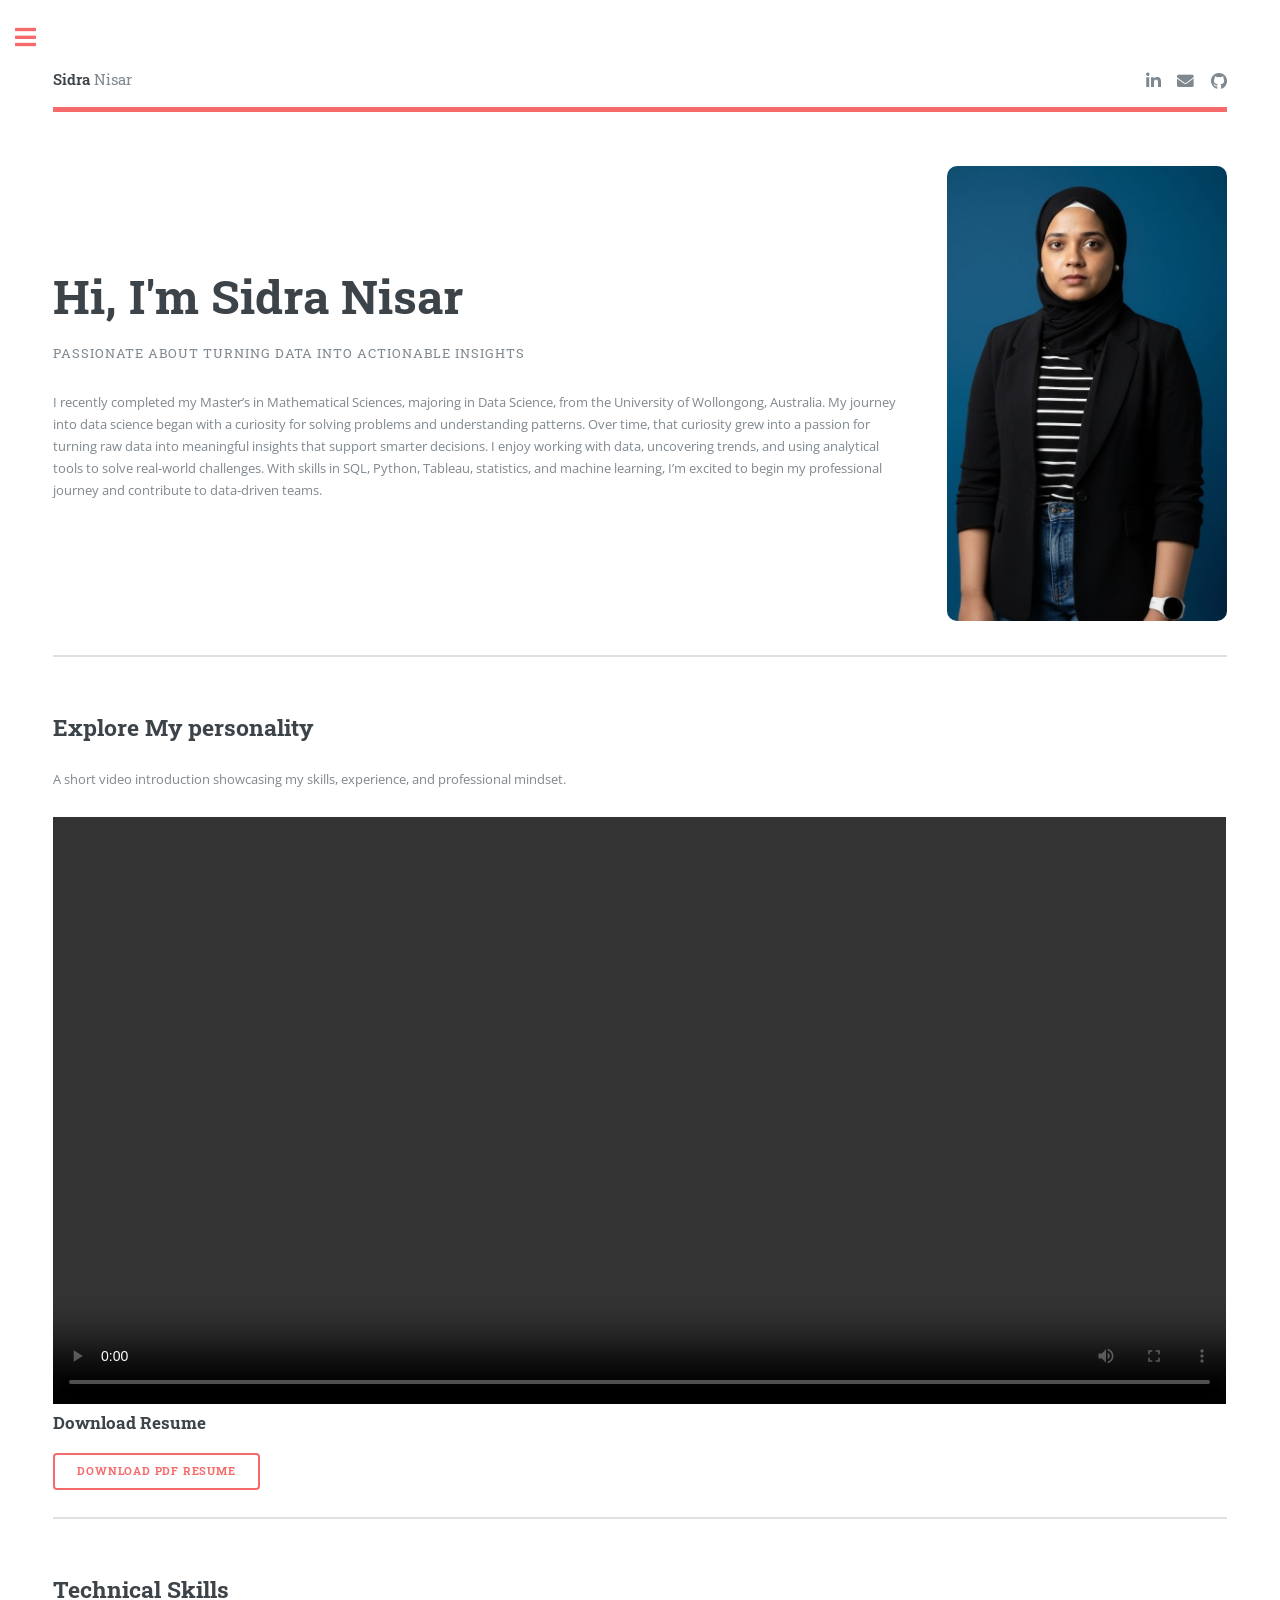
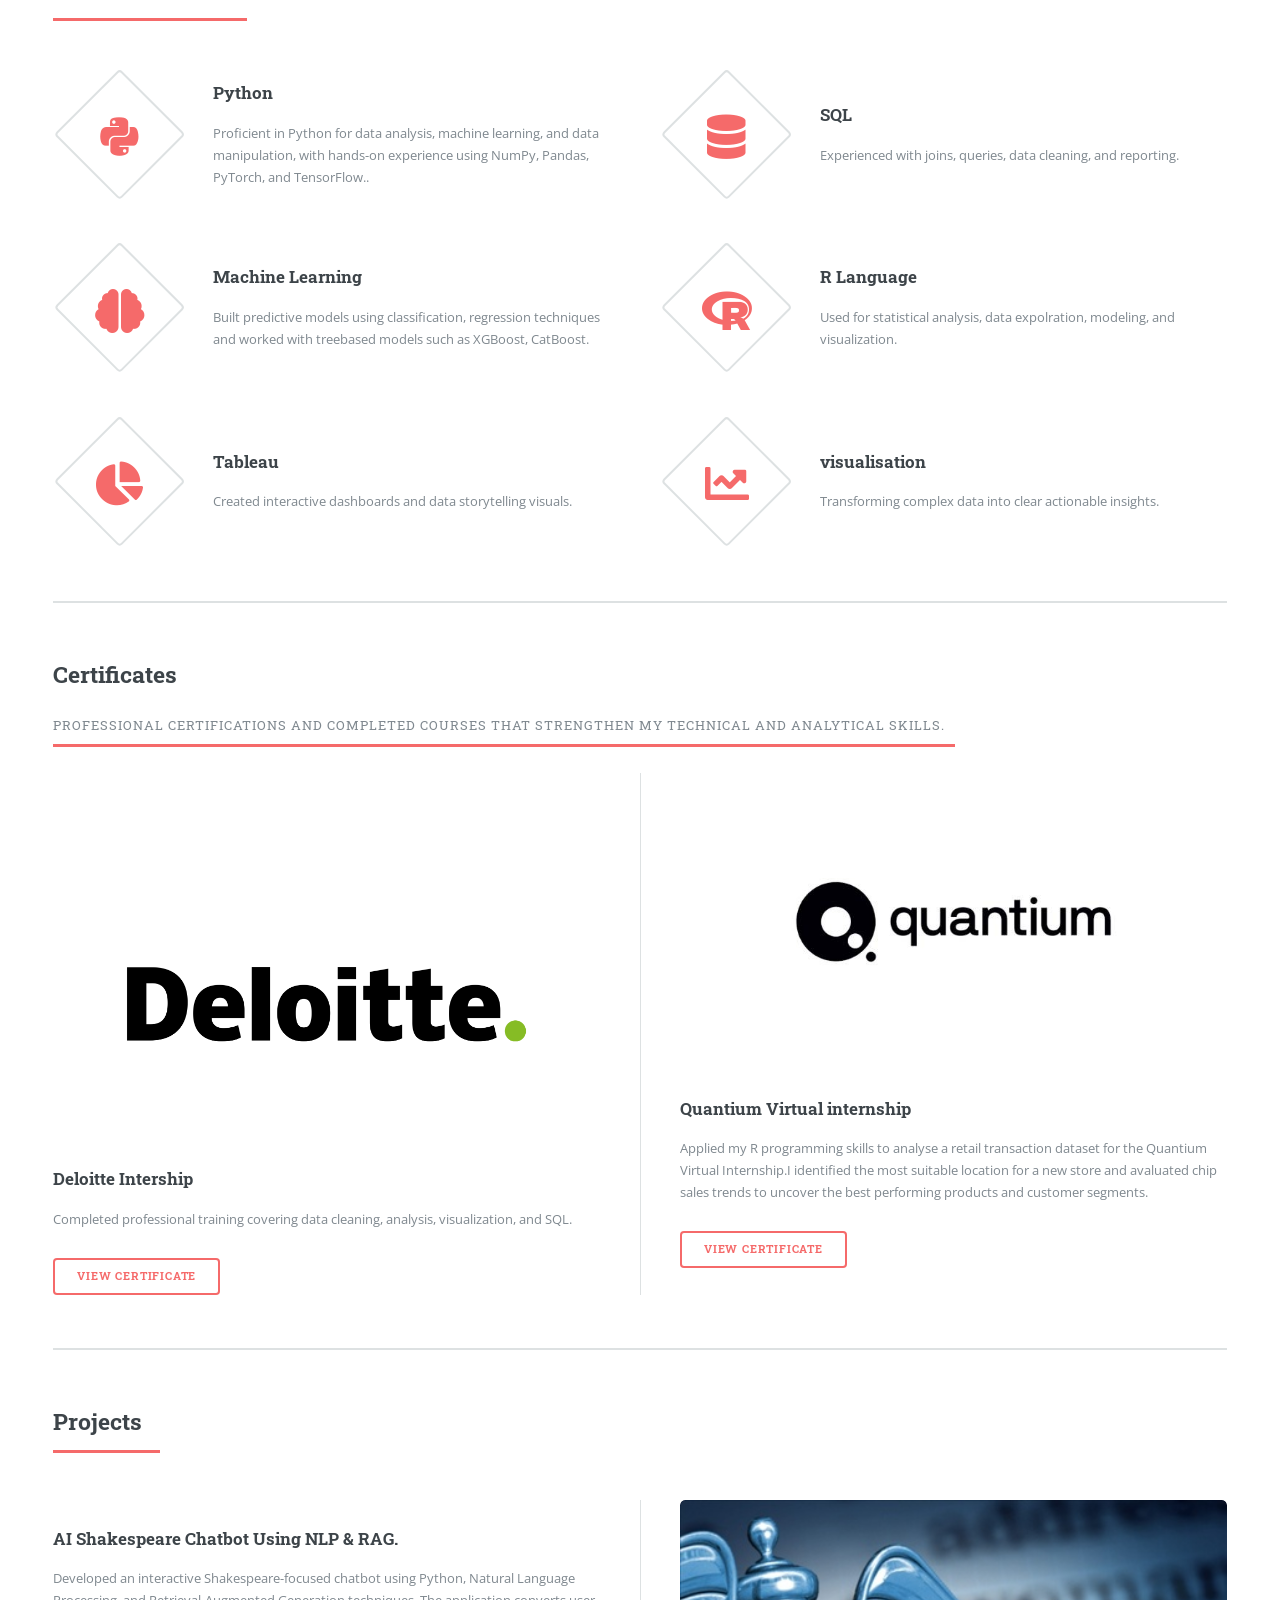
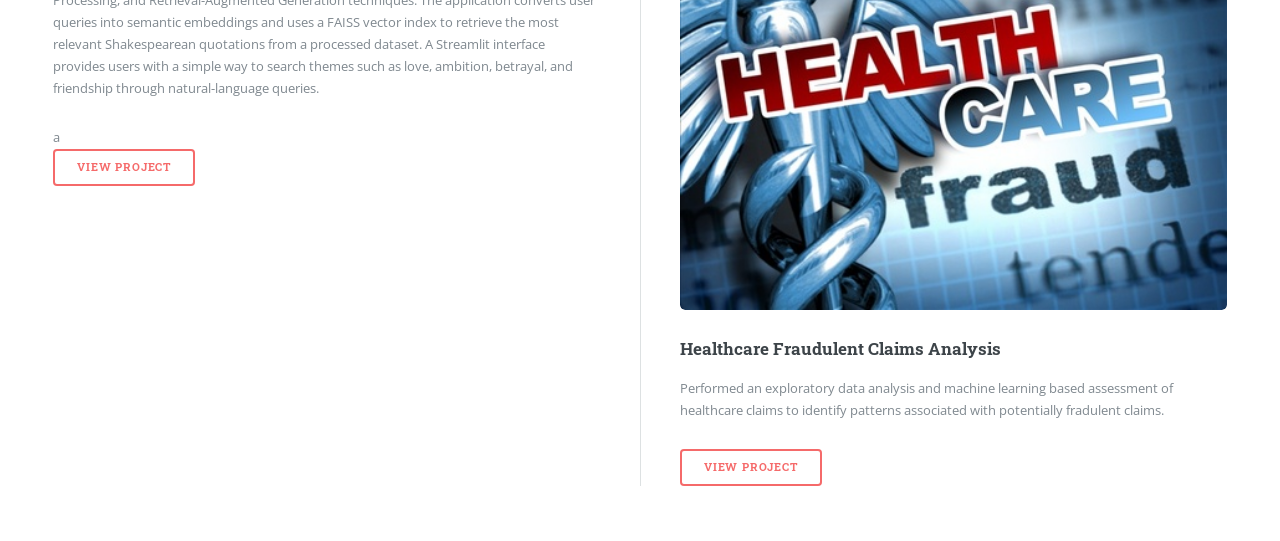
==== index.html @ 0cd8d34a "Fix HTML formatting and update contact links" ====
<!DOCTYPE HTML>
<!--
	Editorial by HTML5 UP
	html5up.net | @ajlkn
	Free for personal and commercial use under the CCA 3.0 license (html5up.net/license)
-->
<html>
	<head>
		<title>Sidra Nisar Portfolio</title>
		<meta charset="utf-8" />
		<meta name="viewport" content="width=device-width, initial-scale=1, user-scalable=no" />
		<link rel="stylesheet" href="assets/css/main.css" />
	</head>
	<body class="is-preload">

		<!-- Wrapper -->
			<div id="wrapper">

				<!-- Main -->
					<div id="main">
						<div class="inner">

							<!-- Header -->
								<header id="header">
									<a href="index.html" class="logo"><strong>Sidra</strong> Nisar</a>
									<ul class="icons">
										
								        <li><a href="https://www.linkedin.com/in/sidranisarfarrukh07" class="icon brands fa-linkedin-in"><span class="label">LinkedIn</span></a></li>
										<li><a href="mailto:sidranisar1993@gmail.com" class="icon solid fa-envelope"><span class="label">Email</span></a></li>
										<li><a href="https://github.com/Sidra-Nisar" class="icon brands fa-github"><span class="label">Github</span></a></li>
										
									</ul>
								</header>

							<!-- Banner -->
								<section id="home">
    <div style="display:flex; align-items:center; gap:40px;">

        <div class="content">
            <header>
                <h1>Hi, I'm Sidra Nisar</h1>
                <p>Passionate about turning data into actionable insights</p>
            </header>

            <p>
                I recently completed my Master’s in Mathematical Sciences, majoring in Data Science, from the University of Wollongong, Australia. My journey into data science began with a curiosity for solving problems and understanding patterns. Over time, that curiosity grew into a passion for turning raw data into meaningful insights that support smarter decisions. I enjoy working with data, uncovering trends, and using analytical tools to solve real-world challenges. With skills in SQL, Python, Tableau, statistics, and machine learning, I’m excited to begin my professional journey and contribute to data-driven teams.
            </p>
        </div>

        <div>
            <img src="images/pic10.jpeg"
                 alt="Sidra Nisar"
                 style="width:280px; border-radius:10px;">
        </div>

    </div>
</section>
								<section id="About">
									<div class="content">
										<header>
											<h2>Explore My personality</h2>
										</header>
										<p>A short video introduction showcasing my skills, experience, and professional mindset.
                                        </p>
									</div>
									<span class="video-wrapper">
										<video width="100%" controls>
                                        <source src="videos/resume.mp4" type="video/mp4">
                                         Your browser does not support video tag.
                                        </video>
									</span>
									 <h3>Download Resume</h3>
                                     <a href="files/sidra Nisar Resume 2026.pdf" download class="button">
                                      Download PDF Resume
                                     </a>
								</section>

							<!-- Section -->
								<section id= "Skills">
									<header class="major">
										<h2>Technical Skills</h2>
									</header>
									<div class="features">
										<article>
											<span class="icon brands fa-python"></span>
											<div class="content">
												<h3>Python</h3>
												<p>Proficient in Python for data analysis, machine learning, and data manipulation, with hands-on experience using NumPy, Pandas, PyTorch, and TensorFlow..</p>
											</div>
										</article>
										<article>
											<span class="icon solid fa-database"></span>
											<div class="content">
												<h3>SQL</h3>
												<p>Experienced with joins, queries, data cleaning, and reporting.</p>
											</div>
										</article>
										<article>
											<span class="icon solid fa-brain"></span>
											<div class="content">
												<h3>Machine Learning</h3>
												<p>Built predictive models using classification, regression techniques and worked with treebased models such as XGBoost, CatBoost.</p>
											</div>
										</article>
										<article>
											<span class="icon brands fa-r-project"></span>
											<div class="content">
												<h3>R Language</h3>
												<p>Used for statistical analysis, data expolration, modeling, and visualization.</p>
											</div>
										</article>
										<article>
											<span class="icon solid fa-chart-pie"></span>
											<div class="content">
												<h3>Tableau</h3>
												<p>Created interactive dashboards and data storytelling visuals.</p>
											</div>
										</article>
										<article>
											<span class="icon solid fa-chart-line"></span>
											<div class="content">
												<h3>visualisation</h3>
												<p>Transforming complex data into clear actionable insights.</p>
											</div>
										</article>
									</div>
								</section>
								<!-- Certificates Section -->
                                   <section id="Certificate">
                                     <header class="major">
                                      <h2>Certificates</h2>
                                     <p>Professional certifications and completed courses that strengthen my technical and analytical skills.</p>
                                    </header>

                                 <div class="posts">

        <!-- Certificate 1 -->
        <article>
            <a href="Files/Deloitte Certificate.pdf" target="_blank" class="image">
                <img src="images/Deloitte.png" alt="Deloitte Virtual internship Certificate" />
            </a>
            <h3>Deloitte Intership</h3>
            <p>Completed professional training covering data cleaning, analysis, visualization, and SQL.</p>
            <ul class="actions">
                <li><a href="Files/Deloitte Certificate.pdf" target="_blank" class="button">View Certificate</a></li>
            </ul>
        </article>

        <!-- Certificate 2 -->
        <article>
            <a href="Files/Quantium Certificate.pdf" target="_blank" class="image">
                <img src="images/Quantium.jpg" alt="Quantium Virtual Intership" />
            </a>
            <h3>Quantium Virtual internship</h3>
            <p>Applied my R programming skills to analyse a retail transaction dataset for the Quantium Virtual Internship.I identified the most suitable location for a new store and avaluated chip sales trends to uncover the best performing products and customer segments.</p>
            <ul class="actions">
                <li><a href="Files/Quantium Certificate.pdf" target="_blank" class="button">View Certificate</a></li>
            </ul>
        </article>

    </div>
</section>
								


							<!-- Section -->
								<section id= "Projects">
									<header class="major">
										<h2>Projects</h2>
									</header>
									<div class="posts">
										<article>
											<a href="https://github.com/Sidra-Nisar/shakespeare-chatbot" class="image"><img src="images/pic01.png" alt="" /></a>
											<h3>AI Shakespeare Chatbot Using NLP & RAG.</h3>
											<p> Developed an interactive Shakespeare-focused chatbot using Python, Natural Language Processing, and Retrieval-Augmented Generation techniques. The application converts user queries into semantic embeddings and uses a FAISS vector index to retrieve the most relevant Shakespearean quotations from a processed dataset. A Streamlit interface provides users with a simple way to search themes such as love, ambition, betrayal, and friendship through natural-language queries. </p>a
											<ul class="actions">
												<li><a href="https://github.com/Sidra-Nisar/shakespeare-chatbot" class="button">View Project</a></li>
											</ul>
										</article>
										<article>
											<a href="https://github.com/Sidra-Nisar/Healthcare-Fraudulent-claims--Analysis" class="image"><img src="images/Health-Care-Fraud.jpg" alt="" /></a>
											<h3>Healthcare Fraudulent Claims Analysis</h3>
											<p>Performed an exploratory data analysis and machine learning based assessment of healthcare claims to identify patterns associated with potentially fradulent claims.</p>
											<ul class="actions">
												<li><a href="https://github.com/Sidra-Nisar/Healthcare-Fraudulent-claims--Analysis" class="button">View Project</a></li>
											</ul>
										</article>
										
								</section>

						</div>
					</div>

				<!-- Sidebar -->
					<div id="sidebar">
						<div class="inner">

							

							<!-- Menu -->
								<nav id="menu">
									<header class="major">
										<h2>Menu</h2>
									</header>
									<ul>
										<li><a href="#home">Homepage</a></li>
										<li><a href="#About">About</a></li>
										<li><a href="#Skills">Skills</a></li>
										<li><a href="#Certification">Certification</a></li>
										<li>
											<span class="opener">Projects</span>
											<ul>
												<li><a href="#Project1">AI Shakespeare Chatbot Using NLP & RAG.</a></li>
												<li><a href="#Project2">Healthcare Fraudulent Claims Analysis</a></li>
											
											</ul>
										</li>
										<li><a href="#contact">Contact</a></li>
										
											
								</nav>

							

							<!-- Section -->
								<section id="contact">
									<header class="major">
										<h2>Get in touch</h2>
									</header>
									<p>Thank you for visiting my portfolio. I’d love to discuss how I can support your team.</p>
									<ul class="contact">
										<li class="icon solid fa-envelope"><a href="#">sidranisar1993@gmail.com</a></li>
										<li class="icon solid fa-phone">(+61) 401-535422</li>
										<li class="icon solid fa-home">Sydney<br />
										NSW, 2148</li>
									</ul>
								</section>

							

						</div>
					</div>

			</div>

		<!-- Scripts -->
			<script src="assets/js/jquery.min.js"></script>
			<script src="assets/js/browser.min.js"></script>
			<script src="assets/js/breakpoints.min.js"></script>
			<script src="assets/js/util.js"></script>
			<script src="assets/js/main.js"></script>

	</body>
</html>
---- assets/css/main.css ----
@import url(fontawesome-all.min.css);
@import url("https://fonts.googleapis.com/css?family=Open+Sans:400,600,400italic,600italic|Roboto+Slab:400,700");
/*
	Editorial by HTML5 UP
	html5up.net | @ajlkn
	Free for personal and commercial use under the CCA 3.0 license (html5up.net/license)
*/
html, body, div, span, applet, object,
iframe, h1, h2, h3, h4, h5, h6, p, blockquote,
pre, a, abbr, acronym, address, big, cite,
code, del, dfn, em, img, ins, kbd, q, s, samp,
small, strike, strong, sub, sup, tt, var, b,
u, i, center, dl, dt, dd, ol, ul, li, fieldset,
form, label, legend, table, caption, tbody,
tfoot, thead, tr, th, td, article, aside,
canvas, details, embed, figure, figcaption,
footer, header, hgroup, menu, nav, output, ruby,
section, summary, time, mark, audio, video {
  margin: 0;
  padding: 0;
  border: 0;
  font-size: 100%;
  font: inherit;
  vertical-align: baseline; }

article, aside, details, figcaption, figure,
footer, header, hgroup, menu, nav, section {
  display: block; }

body {
  line-height: 1; }

ol, ul {
  list-style: none; }

blockquote, q {
  quotes: none; }
  blockquote:before, blockquote:after, q:before, q:after {
    content: '';
    content: none; }

table {
  border-collapse: collapse;
  border-spacing: 0; }

body {
  -webkit-text-size-adjust: none; }

mark {
  background-color: transparent;
  color: inherit; }

input::-moz-focus-inner {
  border: 0;
  padding: 0; }

input, select, textarea {
  -moz-appearance: none;
  -webkit-appearance: none;
  -ms-appearance: none;
  appearance: none; }

/* Basic */
@-ms-viewport {
  width: device-width; }

body {
  -ms-overflow-style: scrollbar; }

@media screen and (max-width: 480px) {
  html, body {
    min-width: 320px; } }

html {
  box-sizing: border-box; }

*, *:before, *:after {
  box-sizing: inherit; }

body {
  background: #ffffff; }
  body.is-preload *, body.is-preload *:before, body.is-preload *:after, body.is-resizing *, body.is-resizing *:before, body.is-resizing *:after {
    -moz-animation: none !important;
    -webkit-animation: none !important;
    -ms-animation: none !important;
    animation: none !important;
    -moz-transition: none !important;
    -webkit-transition: none !important;
    -ms-transition: none !important;
    transition: none !important; }

/* Type */
body, input, select, textarea {
  color: #7f888f;
  font-family: "Open Sans", sans-serif;
  font-size: 13pt;
  font-weight: 400;
  line-height: 1.65; }
  @media screen and (max-width: 1680px) {
    body, input, select, textarea {
      font-size: 11pt; } }
  @media screen and (max-width: 1280px) {
    body, input, select, textarea {
      font-size: 10pt; } }
  @media screen and (max-width: 360px) {
    body, input, select, textarea {
      font-size: 9pt; } }

a {
  -moz-transition: color 0.2s ease-in-out, border-bottom-color 0.2s ease-in-out;
  -webkit-transition: color 0.2s ease-in-out, border-bottom-color 0.2s ease-in-out;
  -ms-transition: color 0.2s ease-in-out, border-bottom-color 0.2s ease-in-out;
  transition: color 0.2s ease-in-out, border-bottom-color 0.2s ease-in-out;
  border-bottom: dotted 1px;
  color: #f56a6a;
  text-decoration: none; }
  a:hover {
    border-bottom-color: #f56a6a;
    color: #f56a6a !important; }
    a:hover strong {
      color: inherit; }

strong, b {
  color: #3d4449;
  font-weight: 600; }

em, i {
  font-style: italic; }

p {
  margin: 0 0 2em 0; }

h1, h2, h3, h4, h5, h6 {
  color: #3d4449;
  font-family: "Roboto Slab", serif;
  font-weight: 700;
  line-height: 1.5;
  margin: 0 0 1em 0; }
  h1 a, h2 a, h3 a, h4 a, h5 a, h6 a {
    color: inherit;
    text-decoration: none;
    border-bottom: 0; }

h1 {
  font-size: 4em;
  margin: 0 0 0.5em 0;
  line-height: 1.3; }

h2 {
  font-size: 1.75em; }

h3 {
  font-size: 1.25em; }

h4 {
  font-size: 1.1em; }

h5 {
  font-size: 0.9em; }

h6 {
  font-size: 0.7em; }

@media screen and (max-width: 1680px) {
  h1 {
    font-size: 3.5em; } }

@media screen and (max-width: 980px) {
  h1 {
    font-size: 3.25em; } }

@media screen and (max-width: 736px) {
  h1 {
    font-size: 2em;
    line-height: 1.4; }
  h2 {
    font-size: 1.5em; } }

sub {
  font-size: 0.8em;
  position: relative;
  top: 0.5em; }

sup {
  font-size: 0.8em;
  position: relative;
  top: -0.5em; }

blockquote {
  border-left: solid 3px rgba(210, 215, 217, 0.75);
  font-style: italic;
  margin: 0 0 2em 0;
  padding: 0.5em 0 0.5em 2em; }

code {
  background: rgba(230, 235, 237, 0.25);
  border-radius: 0.375em;
  border: solid 1px rgba(210, 215, 217, 0.75);
  font-family: "Courier New", monospace;
  font-size: 0.9em;
  margin: 0 0.25em;
  padding: 0.25em 0.65em; }

pre {
  -webkit-overflow-scrolling: touch;
  font-family: "Courier New", monospace;
  font-size: 0.9em;
  margin: 0 0 2em 0; }
  pre code {
    display: block;
    line-height: 1.75;
    padding: 1em 1.5em;
    overflow-x: auto; }

hr {
  border: 0;
  border-bottom: solid 1px rgba(210, 215, 217, 0.75);
  margin: 2em 0; }
  hr.major {
    margin: 3em 0; }

.align-left {
  text-align: left; }

.align-center {
  text-align: center; }

.align-right {
  text-align: right; }

/* Row */
.row {
  display: flex;
  flex-wrap: wrap;
  box-sizing: border-box;
  align-items: stretch; }
  .row > * {
    box-sizing: border-box; }
  .row.gtr-uniform > * > :last-child {
    margin-bottom: 0; }
  .row.aln-left {
    justify-content: flex-start; }
  .row.aln-center {
    justify-content: center; }
  .row.aln-right {
    justify-content: flex-end; }
  .row.aln-top {
    align-items: flex-start; }
  .row.aln-middle {
    align-items: center; }
  .row.aln-bottom {
    align-items: flex-end; }
  .row > .imp {
    order: -1; }
  .row > .col-1 {
    width: 8.33333%; }
  .row > .off-1 {
    margin-left: 8.33333%; }
  .row > .col-2 {
    width: 16.66667%; }
  .row > .off-2 {
    margin-left: 16.66667%; }
  .row > .col-3 {
    width: 25%; }
  .row > .off-3 {
    margin-left: 25%; }
  .row > .col-4 {
    width: 33.33333%; }
  .row > .off-4 {
    margin-left: 33.33333%; }
  .row > .col-5 {
    width: 41.66667%; }
  .row > .off-5 {
    margin-left: 41.66667%; }
  .row > .col-6 {
    width: 50%; }
  .row > .off-6 {
    margin-left: 50%; }
  .row > .col-7 {
    width: 58.33333%; }
  .row > .off-7 {
    margin-left: 58.33333%; }
  .row > .col-8 {
    width: 66.66667%; }
  .row > .off-8 {
    margin-left: 66.66667%; }
  .row > .col-9 {
    width: 75%; }
  .row > .off-9 {
    margin-left: 75%; }
  .row > .col-10 {
    width: 83.33333%; }
  .row > .off-10 {
    margin-left: 83.33333%; }
  .row > .col-11 {
    width: 91.66667%; }
  .row > .off-11 {
    margin-left: 91.66667%; }
  .row > .col-12 {
    width: 100%; }
  .row > .off-12 {
    margin-left: 100%; }
  .row.gtr-0 {
    margin-top: 0;
    margin-left: 0em; }
    .row.gtr-0 > * {
      padding: 0 0 0 0em; }
    .row.gtr-0.gtr-uniform {
      margin-top: 0em; }
      .row.gtr-0.gtr-uniform > * {
        padding-top: 0em; }
  .row.gtr-25 {
    margin-top: 0;
    margin-left: -0.375em; }
    .row.gtr-25 > * {
      padding: 0 0 0 0.375em; }
    .row.gtr-25.gtr-uniform {
      margin-top: -0.375em; }
      .row.gtr-25.gtr-uniform > * {
        padding-top: 0.375em; }
  .row.gtr-50 {
    margin-top: 0;
    margin-left: -0.75em; }
    .row.gtr-50 > * {
      padding: 0 0 0 0.75em; }
    .row.gtr-50.gtr-uniform {
      margin-top: -0.75em; }
      .row.gtr-50.gtr-uniform > * {
        padding-top: 0.75em; }
  .row {
    margin-top: 0;
    margin-left: -1.5em; }
    .row > * {
      padding: 0 0 0 1.5em; }
    .row.gtr-uniform {
      margin-top: -1.5em; }
      .row.gtr-uniform > * {
        padding-top: 1.5em; }
  .row.gtr-150 {
    margin-top: 0;
    margin-left: -2.25em; }
    .row.gtr-150 > * {
      padding: 0 0 0 2.25em; }
    .row.gtr-150.gtr-uniform {
      margin-top: -2.25em; }
      .row.gtr-150.gtr-uniform > * {
        padding-top: 2.25em; }
  .row.gtr-200 {
    margin-top: 0;
    margin-left: -3em; }
    .row.gtr-200 > * {
      padding: 0 0 0 3em; }
    .row.gtr-200.gtr-uniform {
      margin-top: -3em; }
      .row.gtr-200.gtr-uniform > * {
        padding-top: 3em; }
  @media screen and (max-width: 1680px) {
    .row {
      display: flex;
      flex-wrap: wrap;
      box-sizing: border-box;
      align-items: stretch; }
      .row > * {
        box-sizing: border-box; }
      .row.gtr-uniform > * > :last-child {
        margin-bottom: 0; }
      .row.aln-left {
        justify-content: flex-start; }
      .row.aln-center {
        justify-content: center; }
      .row.aln-right {
        justify-content: flex-end; }
      .row.aln-top {
        align-items: flex-start; }
      .row.aln-middle {
        align-items: center; }
      .row.aln-bottom {
        align-items: flex-end; }
      .row > .imp-xlarge {
        order: -1; }
      .row > .col-1-xlarge {
        width: 8.33333%; }
      .row > .off-1-xlarge {
        margin-left: 8.33333%; }
      .row > .col-2-xlarge {
        width: 16.66667%; }
      .row > .off-2-xlarge {
        margin-left: 16.66667%; }
      .row > .col-3-xlarge {
        width: 25%; }
      .row > .off-3-xlarge {
        margin-left: 25%; }
      .row > .col-4-xlarge {
        width: 33.33333%; }
      .row > .off-4-xlarge {
        margin-left: 33.33333%; }
      .row > .col-5-xlarge {
        width: 41.66667%; }
      .row > .off-5-xlarge {
        margin-left: 41.66667%; }
      .row > .col-6-xlarge {
        width: 50%; }
      .row > .off-6-xlarge {
        margin-left: 50%; }
      .row > .col-7-xlarge {
        width: 58.33333%; }
      .row > .off-7-xlarge {
        margin-left: 58.33333%; }
      .row > .col-8-xlarge {
        width: 66.66667%; }
      .row > .off-8-xlarge {
        margin-left: 66.66667%; }
      .row > .col-9-xlarge {
        width: 75%; }
      .row > .off-9-xlarge {
        margin-left: 75%; }
      .row > .col-10-xlarge {
        width: 83.33333%; }
      .row > .off-10-xlarge {
        margin-left: 83.33333%; }
      .row > .col-11-xlarge {
        width: 91.66667%; }
      .row > .off-11-xlarge {
        margin-left: 91.66667%; }
      .row > .col-12-xlarge {
        width: 100%; }
      .row > .off-12-xlarge {
        margin-left: 100%; }
      .row.gtr-0 {
        margin-top: 0;
        margin-left: 0em; }
        .row.gtr-0 > * {
          padding: 0 0 0 0em; }
        .row.gtr-0.gtr-uniform {
          margin-top: 0em; }
          .row.gtr-0.gtr-uniform > * {
            padding-top: 0em; }
      .row.gtr-25 {
        margin-top: 0;
        margin-left: -0.375em; }
        .row.gtr-25 > * {
          padding: 0 0 0 0.375em; }
        .row.gtr-25.gtr-uniform {
          margin-top: -0.375em; }
          .row.gtr-25.gtr-uniform > * {
            padding-top: 0.375em; }
      .row.gtr-50 {
        margin-top: 0;
        margin-left: -0.75em; }
        .row.gtr-50 > * {
          padding: 0 0 0 0.75em; }
        .row.gtr-50.gtr-uniform {
          margin-top: -0.75em; }
          .row.gtr-50.gtr-uniform > * {
            padding-top: 0.75em; }
      .row {
        margin-top: 0;
        margin-left: -1.5em; }
        .row > * {
          padding: 0 0 0 1.5em; }
        .row.gtr-uniform {
          margin-top: -1.5em; }
          .row.gtr-uniform > * {
            padding-top: 1.5em; }
      .row.gtr-150 {
        margin-top: 0;
        margin-left: -2.25em; }
        .row.gtr-150 > * {
          padding: 0 0 0 2.25em; }
        .row.gtr-150.gtr-uniform {
          margin-top: -2.25em; }
          .row.gtr-150.gtr-uniform > * {
            padding-top: 2.25em; }
      .row.gtr-200 {
        margin-top: 0;
        margin-left: -3em; }
        .row.gtr-200 > * {
          padding: 0 0 0 3em; }
        .row.gtr-200.gtr-uniform {
          margin-top: -3em; }
          .row.gtr-200.gtr-uniform > * {
            padding-top: 3em; } }
  @media screen and (max-width: 1280px) {
    .row {
      display: flex;
      flex-wrap: wrap;
      box-sizing: border-box;
      align-items: stretch; }
      .row > * {
        box-sizing: border-box; }
      .row.gtr-uniform > * > :last-child {
        margin-bottom: 0; }
      .row.aln-left {
        justify-content: flex-start; }
      .row.aln-center {
        justify-content: center; }
      .row.aln-right {
        justify-content: flex-end; }
      .row.aln-top {
        align-items: flex-start; }
      .row.aln-middle {
        align-items: center; }
      .row.aln-bottom {
        align-items: flex-end; }
      .row > .imp-large {
        order: -1; }
      .row > .col-1-large {
        width: 8.33333%; }
      .row > .off-1-large {
        margin-left: 8.33333%; }
      .row > .col-2-large {
        width: 16.66667%; }
      .row > .off-2-large {
        margin-left: 16.66667%; }
      .row > .col-3-large {
        width: 25%; }
      .row > .off-3-large {
        margin-left: 25%; }
      .row > .col-4-large {
        width: 33.33333%; }
      .row > .off-4-large {
        margin-left: 33.33333%; }
      .row > .col-5-large {
        width: 41.66667%; }
      .row > .off-5-large {
        margin-left: 41.66667%; }
      .row > .col-6-large {
        width: 50%; }
      .row > .off-6-large {
        margin-left: 50%; }
      .row > .col-7-large {
        width: 58.33333%; }
      .row > .off-7-large {
        margin-left: 58.33333%; }
      .row > .col-8-large {
        width: 66.66667%; }
      .row > .off-8-large {
        margin-left: 66.66667%; }
      .row > .col-9-large {
        width: 75%; }
      .row > .off-9-large {
        margin-left: 75%; }
      .row > .col-10-large {
        width: 83.33333%; }
      .row > .off-10-large {
        margin-left: 83.33333%; }
      .row > .col-11-large {
        width: 91.66667%; }
      .row > .off-11-large {
        margin-left: 91.66667%; }
      .row > .col-12-large {
        width: 100%; }
      .row > .off-12-large {
        margin-left: 100%; }
      .row.gtr-0 {
        margin-top: 0;
        margin-left: 0em; }
        .row.gtr-0 > * {
          padding: 0 0 0 0em; }
        .row.gtr-0.gtr-uniform {
          margin-top: 0em; }
          .row.gtr-0.gtr-uniform > * {
            padding-top: 0em; }
      .row.gtr-25 {
        margin-top: 0;
        margin-left: -0.375em; }
        .row.gtr-25 > * {
          padding: 0 0 0 0.375em; }
        .row.gtr-25.gtr-uniform {
          margin-top: -0.375em; }
          .row.gtr-25.gtr-uniform > * {
            padding-top: 0.375em; }
      .row.gtr-50 {
        margin-top: 0;
        margin-left: -0.75em; }
        .row.gtr-50 > * {
          padding: 0 0 0 0.75em; }
        .row.gtr-50.gtr-uniform {
          margin-top: -0.75em; }
          .row.gtr-50.gtr-uniform > * {
            padding-top: 0.75em; }
      .row {
        margin-top: 0;
        margin-left: -1.5em; }
        .row > * {
          padding: 0 0 0 1.5em; }
        .row.gtr-uniform {
          margin-top: -1.5em; }
          .row.gtr-uniform > * {
            padding-top: 1.5em; }
      .row.gtr-150 {
        margin-top: 0;
        margin-left: -2.25em; }
        .row.gtr-150 > * {
          padding: 0 0 0 2.25em; }
        .row.gtr-150.gtr-uniform {
          margin-top: -2.25em; }
          .row.gtr-150.gtr-uniform > * {
            padding-top: 2.25em; }
      .row.gtr-200 {
        margin-top: 0;
        margin-left: -3em; }
        .row.gtr-200 > * {
          padding: 0 0 0 3em; }
        .row.gtr-200.gtr-uniform {
          margin-top: -3em; }
          .row.gtr-200.gtr-uniform > * {
            padding-top: 3em; } }
  @media screen and (max-width: 980px) {
    .row {
      display: flex;
      flex-wrap: wrap;
      box-sizing: border-box;
      align-items: stretch; }
      .row > * {
        box-sizing: border-box; }
      .row.gtr-uniform > * > :last-child {
        margin-bottom: 0; }
      .row.aln-left {
        justify-content: flex-start; }
      .row.aln-center {
        justify-content: center; }
      .row.aln-right {
        justify-content: flex-end; }
      .row.aln-top {
        align-items: flex-start; }
      .row.aln-middle {
        align-items: center; }
      .row.aln-bottom {
        align-items: flex-end; }
      .row > .imp-medium {
        order: -1; }
      .row > .col-1-medium {
        width: 8.33333%; }
      .row > .off-1-medium {
        margin-left: 8.33333%; }
      .row > .col-2-medium {
        width: 16.66667%; }
      .row > .off-2-medium {
        margin-left: 16.66667%; }
      .row > .col-3-medium {
        width: 25%; }
      .row > .off-3-medium {
        margin-left: 25%; }
      .row > .col-4-medium {
        width: 33.33333%; }
      .row > .off-4-medium {
        margin-left: 33.33333%; }
      .row > .col-5-medium {
        width: 41.66667%; }
      .row > .off-5-medium {
        margin-left: 41.66667%; }
      .row > .col-6-medium {
        width: 50%; }
      .row > .off-6-medium {
        margin-left: 50%; }
      .row > .col-7-medium {
        width: 58.33333%; }
      .row > .off-7-medium {
        margin-left: 58.33333%; }
      .row > .col-8-medium {
        width: 66.66667%; }
      .row > .off-8-medium {
        margin-left: 66.66667%; }
      .row > .col-9-medium {
        width: 75%; }
      .row > .off-9-medium {
        margin-left: 75%; }
      .row > .col-10-medium {
        width: 83.33333%; }
      .row > .off-10-medium {
        margin-left: 83.33333%; }
      .row > .col-11-medium {
        width: 91.66667%; }
      .row > .off-11-medium {
        margin-left: 91.66667%; }
      .row > .col-12-medium {
        width: 100%; }
      .row > .off-12-medium {
        margin-left: 100%; }
      .row.gtr-0 {
        margin-top: 0;
        margin-left: 0em; }
        .row.gtr-0 > * {
          padding: 0 0 0 0em; }
        .row.gtr-0.gtr-uniform {
          margin-top: 0em; }
          .row.gtr-0.gtr-uniform > * {
            padding-top: 0em; }
      .row.gtr-25 {
        margin-top: 0;
        margin-left: -0.375em; }
        .row.gtr-25 > * {
          padding: 0 0 0 0.375em; }
        .row.gtr-25.gtr-uniform {
          margin-top: -0.375em; }
          .row.gtr-25.gtr-uniform > * {
            padding-top: 0.375em; }
      .row.gtr-50 {
        margin-top: 0;
        margin-left: -0.75em; }
        .row.gtr-50 > * {
          padding: 0 0 0 0.75em; }
        .row.gtr-50.gtr-uniform {
          margin-top: -0.75em; }
          .row.gtr-50.gtr-uniform > * {
            padding-top: 0.75em; }
      .row {
        margin-top: 0;
        margin-left: -1.5em; }
        .row > * {
          padding: 0 0 0 1.5em; }
        .row.gtr-uniform {
          margin-top: -1.5em; }
          .row.gtr-uniform > * {
            padding-top: 1.5em; }
      .row.gtr-150 {
        margin-top: 0;
        margin-left: -2.25em; }
        .row.gtr-150 > * {
          padding: 0 0 0 2.25em; }
        .row.gtr-150.gtr-uniform {
          margin-top: -2.25em; }
          .row.gtr-150.gtr-uniform > * {
            padding-top: 2.25em; }
      .row.gtr-200 {
        margin-top: 0;
        margin-left: -3em; }
        .row.gtr-200 > * {
          padding: 0 0 0 3em; }
        .row.gtr-200.gtr-uniform {
          margin-top: -3em; }
          .row.gtr-200.gtr-uniform > * {
            padding-top: 3em; } }
  @media screen and (max-width: 736px) {
    .row {
      display: flex;
      flex-wrap: wrap;
      box-sizing: border-box;
      align-items: stretch; }
      .row > * {
        box-sizing: border-box; }
      .row.gtr-uniform > * > :last-child {
        margin-bottom: 0; }
      .row.aln-left {
        justify-content: flex-start; }
      .row.aln-center {
        justify-content: center; }
      .row.aln-right {
        justify-content: flex-end; }
      .row.aln-top {
        align-items: flex-start; }
      .row.aln-middle {
        align-items: center; }
      .row.aln-bottom {
        align-items: flex-end; }
      .row > .imp-small {
        order: -1; }
      .row > .col-1-small {
        width: 8.33333%; }
      .row > .off-1-small {
        margin-left: 8.33333%; }
      .row > .col-2-small {
        width: 16.66667%; }
      .row > .off-2-small {
        margin-left: 16.66667%; }
      .row > .col-3-small {
        width: 25%; }
      .row > .off-3-small {
        margin-left: 25%; }
      .row > .col-4-small {
        width: 33.33333%; }
      .row > .off-4-small {
        margin-left: 33.33333%; }
      .row > .col-5-small {
        width: 41.66667%; }
      .row > .off-5-small {
        margin-left: 41.66667%; }
      .row > .col-6-small {
        width: 50%; }
      .row > .off-6-small {
        margin-left: 50%; }
      .row > .col-7-small {
        width: 58.33333%; }
      .row > .off-7-small {
        margin-left: 58.33333%; }
      .row > .col-8-small {
        width: 66.66667%; }
      .row > .off-8-small {
        margin-left: 66.66667%; }
      .row > .col-9-small {
        width: 75%; }
      .row > .off-9-small {
        margin-left: 75%; }
      .row > .col-10-small {
        width: 83.33333%; }
      .row > .off-10-small {
        margin-left: 83.33333%; }
      .row > .col-11-small {
        width: 91.66667%; }
      .row > .off-11-small {
        margin-left: 91.66667%; }
      .row > .col-12-small {
        width: 100%; }
      .row > .off-12-small {
        margin-left: 100%; }
      .row.gtr-0 {
        margin-top: 0;
        margin-left: 0em; }
        .row.gtr-0 > * {
          padding: 0 0 0 0em; }
        .row.gtr-0.gtr-uniform {
          margin-top: 0em; }
          .row.gtr-0.gtr-uniform > * {
            padding-top: 0em; }
      .row.gtr-25 {
        margin-top: 0;
        margin-left: -0.375em; }
        .row.gtr-25 > * {
          padding: 0 0 0 0.375em; }
        .row.gtr-25.gtr-uniform {
          margin-top: -0.375em; }
          .row.gtr-25.gtr-uniform > * {
            padding-top: 0.375em; }
      .row.gtr-50 {
        margin-top: 0;
        margin-left: -0.75em; }
        .row.gtr-50 > * {
          padding: 0 0 0 0.75em; }
        .row.gtr-50.gtr-uniform {
          margin-top: -0.75em; }
          .row.gtr-50.gtr-uniform > * {
            padding-top: 0.75em; }
      .row {
        margin-top: 0;
        margin-left: -1.5em; }
        .row > * {
          padding: 0 0 0 1.5em; }
        .row.gtr-uniform {
          margin-top: -1.5em; }
          .row.gtr-uniform > * {
            padding-top: 1.5em; }
      .row.gtr-150 {
        margin-top: 0;
        margin-left: -2.25em; }
        .row.gtr-150 > * {
          padding: 0 0 0 2.25em; }
        .row.gtr-150.gtr-uniform {
          margin-top: -2.25em; }
          .row.gtr-150.gtr-uniform > * {
            padding-top: 2.25em; }
      .row.gtr-200 {
        margin-top: 0;
        margin-left: -3em; }
        .row.gtr-200 > * {
          padding: 0 0 0 3em; }
        .row.gtr-200.gtr-uniform {
          margin-top: -3em; }
          .row.gtr-200.gtr-uniform > * {
            padding-top: 3em; } }
  @media screen and (max-width: 480px) {
    .row {
      display: flex;
      flex-wrap: wrap;
      box-sizing: border-box;
      align-items: stretch; }
      .row > * {
        box-sizing: border-box; }
      .row.gtr-uniform > * > :last-child {
        margin-bottom: 0; }
      .row.aln-left {
        justify-content: flex-start; }
      .row.aln-center {
        justify-content: center; }
      .row.aln-right {
        justify-content: flex-end; }
      .row.aln-top {
        align-items: flex-start; }
      .row.aln-middle {
        align-items: center; }
      .row.aln-bottom {
        align-items: flex-end; }
      .row > .imp-xsmall {
        order: -1; }
      .row > .col-1-xsmall {
        width: 8.33333%; }
      .row > .off-1-xsmall {
        margin-left: 8.33333%; }
      .row > .col-2-xsmall {
        width: 16.66667%; }
      .row > .off-2-xsmall {
        margin-left: 16.66667%; }
      .row > .col-3-xsmall {
        width: 25%; }
      .row > .off-3-xsmall {
        margin-left: 25%; }
      .row > .col-4-xsmall {
        width: 33.33333%; }
      .row > .off-4-xsmall {
        margin-left: 33.33333%; }
      .row > .col-5-xsmall {
        width: 41.66667%; }
      .row > .off-5-xsmall {
        margin-left: 41.66667%; }
      .row > .col-6-xsmall {
        width: 50%; }
      .row > .off-6-xsmall {
        margin-left: 50%; }
      .row > .col-7-xsmall {
        width: 58.33333%; }
      .row > .off-7-xsmall {
        margin-left: 58.33333%; }
      .row > .col-8-xsmall {
        width: 66.66667%; }
      .row > .off-8-xsmall {
        margin-left: 66.66667%; }
      .row > .col-9-xsmall {
        width: 75%; }
      .row > .off-9-xsmall {
        margin-left: 75%; }
      .row > .col-10-xsmall {
        width: 83.33333%; }
      .row > .off-10-xsmall {
        margin-left: 83.33333%; }
      .row > .col-11-xsmall {
        width: 91.66667%; }
      .row > .off-11-xsmall {
        margin-left: 91.66667%; }
      .row > .col-12-xsmall {
        width: 100%; }
      .row > .off-12-xsmall {
        margin-left: 100%; }
      .row.gtr-0 {
        margin-top: 0;
        margin-left: 0em; }
        .row.gtr-0 > * {
          padding: 0 0 0 0em; }
        .row.gtr-0.gtr-uniform {
          margin-top: 0em; }
          .row.gtr-0.gtr-uniform > * {
            padding-top: 0em; }
      .row.gtr-25 {
        margin-top: 0;
        margin-left: -0.375em; }
        .row.gtr-25 > * {
          padding: 0 0 0 0.375em; }
        .row.gtr-25.gtr-uniform {
          margin-top: -0.375em; }
          .row.gtr-25.gtr-uniform > * {
            padding-top: 0.375em; }
      .row.gtr-50 {
        margin-top: 0;
        margin-left: -0.75em; }
        .row.gtr-50 > * {
          padding: 0 0 0 0.75em; }
        .row.gtr-50.gtr-uniform {
          margin-top: -0.75em; }
          .row.gtr-50.gtr-uniform > * {
            padding-top: 0.75em; }
      .row {
        margin-top: 0;
        margin-left: -1.5em; }
        .row > * {
          padding: 0 0 0 1.5em; }
        .row.gtr-uniform {
          margin-top: -1.5em; }
          .row.gtr-uniform > * {
            padding-top: 1.5em; }
      .row.gtr-150 {
        margin-top: 0;
        margin-left: -2.25em; }
        .row.gtr-150 > * {
          padding: 0 0 0 2.25em; }
        .row.gtr-150.gtr-uniform {
          margin-top: -2.25em; }
          .row.gtr-150.gtr-uniform > * {
            padding-top: 2.25em; }
      .row.gtr-200 {
        margin-top: 0;
        margin-left: -3em; }
        .row.gtr-200 > * {
          padding: 0 0 0 3em; }
        .row.gtr-200.gtr-uniform {
          margin-top: -3em; }
          .row.gtr-200.gtr-uniform > * {
            padding-top: 3em; } }

/* Section/Article */
section.special, article.special {
  text-align: center; }

header p {
  font-family: "Roboto Slab", serif;
  font-size: 1em;
  font-weight: 400;
  letter-spacing: 0.075em;
  margin-top: -0.5em;
  text-transform: uppercase; }

header.major > :last-child {
  border-bottom: solid 3px #f56a6a;
  display: inline-block;
  margin: 0 0 2em 0;
  padding: 0 0.75em 0.5em 0; }

header.main > :last-child {
  margin: 0 0 1em 0; }

/* Form */
form {
  margin: 0 0 2em 0; }

label {
  color: #3d4449;
  display: block;
  font-size: 0.9em;
  font-weight: 600;
  margin: 0 0 1em 0; }

input[type="text"],
input[type="password"],
input[type="email"],
input[type="tel"],
input[type="search"],
input[type="url"],
select,
textarea {
  -moz-appearance: none;
  -webkit-appearance: none;
  -ms-appearance: none;
  appearance: none;
  background: #ffffff;
  border-radius: 0.375em;
  border: none;
  border: solid 1px rgba(210, 215, 217, 0.75);
  color: inherit;
  display: block;
  outline: 0;
  padding: 0 1em;
  text-decoration: none;
  width: 100%; }
  input[type="text"]:invalid,
  input[type="password"]:invalid,
  input[type="email"]:invalid,
  input[type="tel"]:invalid,
  input[type="search"]:invalid,
  input[type="url"]:invalid,
  select:invalid,
  textarea:invalid {
    box-shadow: none; }
  input[type="text"]:focus,
  input[type="password"]:focus,
  input[type="email"]:focus,
  input[type="tel"]:focus,
  input[type="search"]:focus,
  input[type="url"]:focus,
  select:focus,
  textarea:focus {
    border-color: #f56a6a;
    box-shadow: 0 0 0 1px #f56a6a; }

select {
  background-image: url("data:image/svg+xml;charset=utf8,%3Csvg xmlns='http://www.w3.org/2000/svg' width='40' height='40' preserveAspectRatio='none' viewBox='0 0 40 40'%3E%3Cpath d='M9.4,12.3l10.4,10.4l10.4-10.4c0.2-0.2,0.5-0.4,0.9-0.4c0.3,0,0.6,0.1,0.9,0.4l3.3,3.3c0.2,0.2,0.4,0.5,0.4,0.9 c0,0.4-0.1,0.6-0.4,0.9L20.7,31.9c-0.2,0.2-0.5,0.4-0.9,0.4c-0.3,0-0.6-0.1-0.9-0.4L4.3,17.3c-0.2-0.2-0.4-0.5-0.4-0.9 c0-0.4,0.1-0.6,0.4-0.9l3.3-3.3c0.2-0.2,0.5-0.4,0.9-0.4S9.1,12.1,9.4,12.3z' fill='rgba(210, 215, 217, 0.75)' /%3E%3C/svg%3E");
  background-size: 1.25em;
  background-repeat: no-repeat;
  background-position: calc(100% - 1em) center;
  height: 2.75em;
  padding-right: 2.75em;
  text-overflow: ellipsis; }
  select option {
    color: #3d4449;
    background: #ffffff; }
  select:focus::-ms-value {
    background-color: transparent; }
  select::-ms-expand {
    display: none; }

input[type="text"],
input[type="password"],
input[type="email"],
input[type="tel"],
input[type="search"],
input[type="url"],
select {
  height: 2.75em; }

textarea {
  padding: 0.75em 1em; }

input[type="checkbox"],
input[type="radio"] {
  -moz-appearance: none;
  -webkit-appearance: none;
  -ms-appearance: none;
  appearance: none;
  display: block;
  float: left;
  margin-right: -2em;
  opacity: 0;
  width: 1em;
  z-index: -1; }
  input[type="checkbox"] + label,
  input[type="radio"] + label {
    text-decoration: none;
    color: #7f888f;
    cursor: pointer;
    display: inline-block;
    font-size: 1em;
    font-weight: 400;
    padding-left: 2.4em;
    padding-right: 0.75em;
    position: relative; }
    input[type="checkbox"] + label:before,
    input[type="radio"] + label:before {
      -moz-osx-font-smoothing: grayscale;
      -webkit-font-smoothing: antialiased;
      display: inline-block;
      font-style: normal;
      font-variant: normal;
      text-rendering: auto;
      line-height: 1;
      text-transform: none !important;
      font-family: 'Font Awesome 5 Free';
      font-weight: 900; }
    input[type="checkbox"] + label:before,
    input[type="radio"] + label:before {
      background: #ffffff;
      border-radius: 0.375em;
      border: solid 1px rgba(210, 215, 217, 0.75);
      content: '';
      display: inline-block;
      font-size: 0.8em;
      height: 2.0625em;
      left: 0;
      line-height: 2.0625em;
      position: absolute;
      text-align: center;
      top: 0;
      width: 2.0625em; }
  input[type="checkbox"]:checked + label:before,
  input[type="radio"]:checked + label:before {
    background: #3d4449;
    border-color: #3d4449;
    color: #ffffff;
    content: '\f00c'; }
  input[type="checkbox"]:focus + label:before,
  input[type="radio"]:focus + label:before {
    border-color: #f56a6a;
    box-shadow: 0 0 0 1px #f56a6a; }

input[type="checkbox"] + label:before {
  border-radius: 0.375em; }

input[type="radio"] + label:before {
  border-radius: 100%; }

::-webkit-input-placeholder {
  color: #9fa3a6 !important;
  opacity: 1.0; }

:-moz-placeholder {
  color: #9fa3a6 !important;
  opacity: 1.0; }

::-moz-placeholder {
  color: #9fa3a6 !important;
  opacity: 1.0; }

:-ms-input-placeholder {
  color: #9fa3a6 !important;
  opacity: 1.0; }

/* Box */
.box {
  border-radius: 0.375em;
  border: solid 1px rgba(210, 215, 217, 0.75);
  margin-bottom: 2em;
  padding: 1.5em; }
  .box > :last-child,
  .box > :last-child > :last-child,
  .box > :last-child > :last-child > :last-child {
    margin-bottom: 0; }
  .box.alt {
    border: 0;
    border-radius: 0;
    padding: 0; }

/* Icon */
.icon {
  text-decoration: none;
  border-bottom: none;
  position: relative; }
  .icon:before {
    -moz-osx-font-smoothing: grayscale;
    -webkit-font-smoothing: antialiased;
    display: inline-block;
    font-style: normal;
    font-variant: normal;
    text-rendering: auto;
    line-height: 1;
    text-transform: none !important;
    font-family: 'Font Awesome 5 Free';
    font-weight: 400; }
  .icon > .label {
    display: none; }
  .icon:before {
    line-height: inherit; }
  .icon.solid:before {
    font-weight: 900; }
  .icon.brands:before {
    font-family: 'Font Awesome 5 Brands'; }

/* Image */
.image {
  border-radius: 0.375em;
  border: 0;
  display: inline-block;
  position: relative; }
  .image img {
    border-radius: 0.375em;
    display: block; }
  .image.left, .image.right {
    max-width: 40%; }
    .image.left img, .image.right img {
      width: 100%; }
  .image.left {
    float: left;
    padding: 0 1.5em 1em 0;
    top: 0.25em; }
  .image.right {
    float: right;
    padding: 0 0 1em 1.5em;
    top: 0.25em; }
  .image.fit {
    display: block;
    margin: 0 0 2em 0;
    width: 100%; }
    .image.fit img {
      width: 100%; }
  .image.main {
    display: block;
    margin: 0 0 3em 0;
    width: 100%; }
    .image.main img {
      width: 100%; }

a.image {
  overflow: hidden; }
  a.image img {
    -moz-transition: -moz-transform 0.2s ease;
    -webkit-transition: -webkit-transform 0.2s ease;
    -ms-transition: -ms-transform 0.2s ease;
    transition: transform 0.2s ease; }
  a.image:hover img {
    -moz-transform: scale(1.075);
    -webkit-transform: scale(1.075);
    -ms-transform: scale(1.075);
    transform: scale(1.075); }

/* List */
ol {
  list-style: decimal;
  margin: 0 0 2em 0;
  padding-left: 1.25em; }
  ol li {
    padding-left: 0.25em; }

ul {
  list-style: disc;
  margin: 0 0 2em 0;
  padding-left: 1em; }
  ul li {
    padding-left: 0.5em; }
  ul.alt {
    list-style: none;
    padding-left: 0; }
    ul.alt li {
      border-top: solid 1px rgba(210, 215, 217, 0.75);
      padding: 0.5em 0; }
      ul.alt li:first-child {
        border-top: 0;
        padding-top: 0; }

dl {
  margin: 0 0 2em 0; }
  dl dt {
    display: block;
    font-weight: 600;
    margin: 0 0 1em 0; }
  dl dd {
    margin-left: 2em; }

/* Actions */
ul.actions {
  display: -moz-flex;
  display: -webkit-flex;
  display: -ms-flex;
  display: flex;
  cursor: default;
  list-style: none;
  margin-left: -1em;
  padding-left: 0; }
  ul.actions li {
    padding: 0 0 0 1em;
    vertical-align: middle; }
  ul.actions.special {
    -moz-justify-content: center;
    -webkit-justify-content: center;
    -ms-justify-content: center;
    justify-content: center;
    width: 100%;
    margin-left: 0; }
    ul.actions.special li:first-child {
      padding-left: 0; }
  ul.actions.stacked {
    -moz-flex-direction: column;
    -webkit-flex-direction: column;
    -ms-flex-direction: column;
    flex-direction: column;
    margin-left: 0; }
    ul.actions.stacked li {
      padding: 1.3em 0 0 0; }
      ul.actions.stacked li:first-child {
        padding-top: 0; }
  ul.actions.fit {
    width: calc(100% + 1em); }
    ul.actions.fit li {
      -moz-flex-grow: 1;
      -webkit-flex-grow: 1;
      -ms-flex-grow: 1;
      flex-grow: 1;
      -moz-flex-shrink: 1;
      -webkit-flex-shrink: 1;
      -ms-flex-shrink: 1;
      flex-shrink: 1;
      width: 100%; }
      ul.actions.fit li > * {
        width: 100%; }
    ul.actions.fit.stacked {
      width: 100%; }

/* Icons */
ul.icons {
  cursor: default;
  list-style: none;
  padding-left: 0; }
  ul.icons li {
    display: inline-block;
    padding: 0 1em 0 0; }
    ul.icons li:last-child {
      padding-right: 0; }
    ul.icons li .icon {
      color: inherit; }
      ul.icons li .icon:before {
        font-size: 1.25em; }

/* Contact */
ul.contact {
  list-style: none;
  padding: 0; }
  ul.contact li {
    text-decoration: none;
    border-top: solid 1px rgba(210, 215, 217, 0.75);
    margin: 1.5em 0 0 0;
    padding: 1.5em 0 0 3em;
    position: relative; }
    ul.contact li:before {
      -moz-osx-font-smoothing: grayscale;
      -webkit-font-smoothing: antialiased;
      display: inline-block;
      font-style: normal;
      font-variant: normal;
      text-rendering: auto;
      line-height: 1;
      text-transform: none !important;
      font-family: 'Font Awesome 5 Free';
      font-weight: 400; }
    ul.contact li:before {
      color: #f56a6a;
      display: inline-block;
      font-size: 1.5em;
      height: 1.125em;
      left: 0;
      line-height: 1.125em;
      position: absolute;
      text-align: center;
      top: 1em;
      width: 1.5em; }
    ul.contact li:first-child {
      border-top: 0;
      margin-top: 0;
      padding-top: 0; }
      ul.contact li:first-child:before {
        top: 0; }
    ul.contact li a {
      color: inherit; }

/* Pagination */
ul.pagination {
  cursor: default;
  list-style: none;
  padding-left: 0; }
  ul.pagination li {
    display: inline-block;
    padding-left: 0;
    vertical-align: middle; }
    ul.pagination li > .page {
      -moz-transition: background-color 0.2s ease-in-out, color 0.2s ease-in-out;
      -webkit-transition: background-color 0.2s ease-in-out, color 0.2s ease-in-out;
      -ms-transition: background-color 0.2s ease-in-out, color 0.2s ease-in-out;
      transition: background-color 0.2s ease-in-out, color 0.2s ease-in-out;
      border-bottom: 0;
      border-radius: 0.375em;
      display: inline-block;
      font-size: 0.8em;
      font-weight: 600;
      height: 2em;
      line-height: 2em;
      margin: 0 0.125em;
      min-width: 2em;
      padding: 0 0.5em;
      text-align: center; }
      ul.pagination li > .page.active {
        background-color: #f56a6a;
        color: #ffffff !important; }
        ul.pagination li > .page.active:hover {
          background-color: #f67878; }
        ul.pagination li > .page.active:active {
          background-color: #f45c5c; }
    ul.pagination li:first-child {
      padding-right: 0.75em; }
    ul.pagination li:last-child {
      padding-left: 0.75em; }
  @media screen and (max-width: 480px) {
    ul.pagination li:nth-child(n+2):nth-last-child(n+2) {
      display: none; }
    ul.pagination li:first-child {
      padding-right: 0; } }

/* Table */
.table-wrapper {
  -webkit-overflow-scrolling: touch;
  overflow-x: auto; }

table {
  margin: 0 0 2em 0;
  width: 100%; }
  table tbody tr {
    border: solid 1px rgba(210, 215, 217, 0.75);
    border-left: 0;
    border-right: 0; }
    table tbody tr:nth-child(2n + 1) {
      background-color: rgba(230, 235, 237, 0.25); }
  table td {
    padding: 0.75em 0.75em; }
  table th {
    color: #3d4449;
    font-size: 0.9em;
    font-weight: 600;
    padding: 0 0.75em 0.75em 0.75em;
    text-align: left; }
  table thead {
    border-bottom: solid 2px rgba(210, 215, 217, 0.75); }
  table tfoot {
    border-top: solid 2px rgba(210, 215, 217, 0.75); }
  table.alt {
    border-collapse: separate; }
    table.alt tbody tr td {
      border: solid 1px rgba(210, 215, 217, 0.75);
      border-left-width: 0;
      border-top-width: 0; }
      table.alt tbody tr td:first-child {
        border-left-width: 1px; }
    table.alt tbody tr:first-child td {
      border-top-width: 1px; }
    table.alt thead {
      border-bottom: 0; }
    table.alt tfoot {
      border-top: 0; }

/* Button */
input[type="submit"],
input[type="reset"],
input[type="button"],
button,
.button {
  -moz-appearance: none;
  -webkit-appearance: none;
  -ms-appearance: none;
  appearance: none;
  -moz-transition: background-color 0.2s ease-in-out, color 0.2s ease-in-out;
  -webkit-transition: background-color 0.2s ease-in-out, color 0.2s ease-in-out;
  -ms-transition: background-color 0.2s ease-in-out, color 0.2s ease-in-out;
  transition: background-color 0.2s ease-in-out, color 0.2s ease-in-out;
  background-color: transparent;
  border-radius: 0.375em;
  border: 0;
  box-shadow: inset 0 0 0 2px #f56a6a;
  color: #f56a6a !important;
  cursor: pointer;
  display: inline-block;
  font-family: "Roboto Slab", serif;
  font-size: 0.8em;
  font-weight: 700;
  height: 3.5em;
  letter-spacing: 0.075em;
  line-height: 3.5em;
  padding: 0 2.25em;
  text-align: center;
  text-decoration: none;
  text-transform: uppercase;
  white-space: nowrap; }
  input[type="submit"]:hover,
  input[type="reset"]:hover,
  input[type="button"]:hover,
  button:hover,
  .button:hover {
    background-color: rgba(245, 106, 106, 0.05); }
  input[type="submit"]:active,
  input[type="reset"]:active,
  input[type="button"]:active,
  button:active,
  .button:active {
    background-color: rgba(245, 106, 106, 0.15); }
  input[type="submit"].icon:before,
  input[type="reset"].icon:before,
  input[type="button"].icon:before,
  button.icon:before,
  .button.icon:before {
    margin-right: 0.5em; }
  input[type="submit"].fit,
  input[type="reset"].fit,
  input[type="button"].fit,
  button.fit,
  .button.fit {
    width: 100%; }
  input[type="submit"].small,
  input[type="reset"].small,
  input[type="button"].small,
  button.small,
  .button.small {
    font-size: 0.6em; }
  input[type="submit"].large,
  input[type="reset"].large,
  input[type="button"].large,
  button.large,
  .button.large {
    font-size: 1em;
    height: 3.65em;
    line-height: 3.65em; }
  input[type="submit"].primary,
  input[type="reset"].primary,
  input[type="button"].primary,
  button.primary,
  .button.primary {
    background-color: #f56a6a;
    box-shadow: none;
    color: #ffffff !important; }
    input[type="submit"].primary:hover,
    input[type="reset"].primary:hover,
    input[type="button"].primary:hover,
    button.primary:hover,
    .button.primary:hover {
      background-color: #f67878; }
    input[type="submit"].primary:active,
    input[type="reset"].primary:active,
    input[type="button"].primary:active,
    button.primary:active,
    .button.primary:active {
      background-color: #f45c5c; }
  input[type="submit"].disabled, input[type="submit"]:disabled,
  input[type="reset"].disabled,
  input[type="reset"]:disabled,
  input[type="button"].disabled,
  input[type="button"]:disabled,
  button.disabled,
  button:disabled,
  .button.disabled,
  .button:disabled {
    pointer-events: none;
    opacity: 0.25; }

/* Mini Posts */
.mini-posts article {
  border-top: solid 1px rgba(210, 215, 217, 0.75);
  margin-top: 2em;
  padding-top: 2em; }
  .mini-posts article .image {
    display: block;
    margin: 0 0 1.5em 0; }
    .mini-posts article .image img {
      display: block;
      width: 100%; }
  .mini-posts article:first-child {
    border-top: 0;
    margin-top: 0;
    padding-top: 0; }

/* Features */
.features {
  display: -moz-flex;
  display: -webkit-flex;
  display: -ms-flex;
  display: flex;
  -moz-flex-wrap: wrap;
  -webkit-flex-wrap: wrap;
  -ms-flex-wrap: wrap;
  flex-wrap: wrap;
  margin: 0 0 2em -3em;
  width: calc(100% + 3em); }
  .features article {
    -moz-align-items: center;
    -webkit-align-items: center;
    -ms-align-items: center;
    align-items: center;
    display: -moz-flex;
    display: -webkit-flex;
    display: -ms-flex;
    display: flex;
    margin: 0 0 3em 3em;
    position: relative;
    width: calc(50% - 3em); }
    .features article:nth-child(2n - 1) {
      margin-right: 1.5em; }
    .features article:nth-child(2n) {
      margin-left: 1.5em; }
    .features article:nth-last-child(1), .features article:nth-last-child(2) {
      margin-bottom: 0; }
    .features article .icon {
      -moz-flex-grow: 0;
      -webkit-flex-grow: 0;
      -ms-flex-grow: 0;
      flex-grow: 0;
      -moz-flex-shrink: 0;
      -webkit-flex-shrink: 0;
      -ms-flex-shrink: 0;
      flex-shrink: 0;
      display: block;
      height: 10em;
      line-height: 10em;
      margin: 0 2em 0 0;
      text-align: center;
      width: 10em; }
      .features article .icon:before {
        color: #f56a6a;
        font-size: 2.75rem;
        position: relative;
        top: 0.05em; }
      .features article .icon:after {
        -moz-transform: rotate(45deg);
        -webkit-transform: rotate(45deg);
        -ms-transform: rotate(45deg);
        transform: rotate(45deg);
        border-radius: 0.25rem;
        border: solid 2px rgba(210, 215, 217, 0.75);
        content: '';
        display: block;
        height: 7em;
        left: 50%;
        margin: -3.5em 0 0 -3.5em;
        position: absolute;
        top: 50%;
        width: 7em; }
    .features article .content {
      -moz-flex-grow: 1;
      -webkit-flex-grow: 1;
      -ms-flex-grow: 1;
      flex-grow: 1;
      -moz-flex-shrink: 1;
      -webkit-flex-shrink: 1;
      -ms-flex-shrink: 1;
      flex-shrink: 1;
      width: 100%; }
      .features article .content > :last-child {
        margin-bottom: 0; }
  @media screen and (max-width: 980px) {
    .features {
      margin: 0 0 2em 0;
      width: 100%; }
      .features article {
        margin: 0 0 3em 0;
        width: 100%; }
        .features article:nth-child(2n - 1) {
          margin-right: 0; }
        .features article:nth-child(2n) {
          margin-left: 0; }
        .features article:nth-last-child(1), .features article:nth-last-child(2) {
          margin-bottom: 3em; }
        .features article:last-child {
          margin-bottom: 0; }
        .features article .icon {
          height: 8em;
          line-height: 8em;
          width: 8em; }
          .features article .icon:before {
            font-size: 2.25rem; }
          .features article .icon:after {
            height: 6em;
            margin: -3em 0 0 -3em;
            width: 6em; } }
  @media screen and (max-width: 480px) {
    .features article {
      -moz-flex-direction: column;
      -webkit-flex-direction: column;
      -ms-flex-direction: column;
      flex-direction: column;
      -moz-align-items: -moz-flex-start;
      -webkit-align-items: -webkit-flex-start;
      -ms-align-items: -ms-flex-start;
      align-items: flex-start; }
      .features article .icon {
        height: 6em;
        line-height: 6em;
        margin: 0 0 1.5em 0;
        width: 6em; }
        .features article .icon:before {
          font-size: 1.5rem; }
        .features article .icon:after {
          height: 4em;
          margin: -2em 0 0 -2em;
          width: 4em; } }
  @media screen and (max-width: 480px) {
    .features article .icon:before {
      font-size: 1.25rem; } }

/* Posts */
.posts {
  display: -moz-flex;
  display: -webkit-flex;
  display: -ms-flex;
  display: flex;
  -moz-flex-wrap: wrap;
  -webkit-flex-wrap: wrap;
  -ms-flex-wrap: wrap;
  flex-wrap: wrap;
  margin: 0 0 2em -6em;
  width: calc(100% + 6em); }
  .posts article {
    -moz-flex-grow: 0;
    -webkit-flex-grow: 0;
    -ms-flex-grow: 0;
    flex-grow: 0;
    -moz-flex-shrink: 1;
    -webkit-flex-shrink: 1;
    -ms-flex-shrink: 1;
    flex-shrink: 1;
    margin: 0 0 6em 6em;
    position: relative;
    width: calc(33.33333% - 6em); }
    .posts article:before {
      background: rgba(210, 215, 217, 0.75);
      content: '';
      display: block;
      height: calc(100% + 6em);
      left: -3em;
      position: absolute;
      top: 0;
      width: 1px; }
    .posts article:after {
      background: rgba(210, 215, 217, 0.75);
      bottom: -3em;
      content: '';
      display: block;
      height: 1px;
      position: absolute;
      right: 0;
      width: calc(100% + 6em); }
    .posts article > :last-child {
      margin-bottom: 0; }
    .posts article .image {
      display: block;
      margin: 0 0 2em 0; }
      .posts article .image img {
        display: block;
        width: 100%; }
  @media screen and (min-width: 1681px) {
    .posts article:nth-child(3n + 1):before {
      display: none; }
    .posts article:nth-child(3n + 1):after {
      width: 100%; }
    .posts article:nth-last-child(1), .posts article:nth-last-child(2), .posts article:nth-last-child(3) {
      margin-bottom: 0; }
      .posts article:nth-last-child(1):before, .posts article:nth-last-child(2):before, .posts article:nth-last-child(3):before {
        height: 100%; }
      .posts article:nth-last-child(1):after, .posts article:nth-last-child(2):after, .posts article:nth-last-child(3):after {
        display: none; } }
  @media screen and (max-width: 1680px) {
    .posts article {
      width: calc(50% - 6em); }
      .posts article:nth-last-child(3) {
        margin-bottom: 6em; } }
  @media screen and (min-width: 481px) and (max-width: 1680px) {
    .posts article:nth-child(2n + 1):before {
      display: none; }
    .posts article:nth-child(2n + 1):after {
      width: 100%; }
    .posts article:nth-last-child(1), .posts article:nth-last-child(2) {
      margin-bottom: 0; }
      .posts article:nth-last-child(1):before, .posts article:nth-last-child(2):before {
        height: 100%; }
      .posts article:nth-last-child(1):after, .posts article:nth-last-child(2):after {
        display: none; } }
  @media screen and (max-width: 736px) {
    .posts {
      margin: 0 0 2em -4.5em;
      width: calc(100% + 4.5em); }
      .posts article {
        margin: 0 0 4.5em 4.5em;
        width: calc(50% - 4.5em); }
        .posts article:before {
          height: calc(100% + 4.5em);
          left: -2.25em; }
        .posts article:after {
          bottom: -2.25em;
          width: calc(100% + 4.5em); }
        .posts article:nth-last-child(3) {
          margin-bottom: 4.5em; } }
  @media screen and (max-width: 480px) {
    .posts {
      margin: 0 0 2em 0;
      width: 100%; }
      .posts article {
        margin: 0 0 4.5em 0;
        width: 100%; }
        .posts article:before {
          display: none; }
        .posts article:after {
          width: 100%; }
        .posts article:last-child {
          margin-bottom: 0; }
          .posts article:last-child:after {
            display: none; } }

/* Wrapper */
#wrapper {
  display: -moz-flex;
  display: -webkit-flex;
  display: -ms-flex;
  display: flex;
  -moz-flex-direction: row-reverse;
  -webkit-flex-direction: row-reverse;
  -ms-flex-direction: row-reverse;
  flex-direction: row-reverse;
  min-height: 100vh; }

/* Main */
#main {
  -moz-flex-grow: 1;
  -webkit-flex-grow: 1;
  -ms-flex-grow: 1;
  flex-grow: 1;
  -moz-flex-shrink: 1;
  -webkit-flex-shrink: 1;
  -ms-flex-shrink: 1;
  flex-shrink: 1;
  width: 100%; }
  #main > .inner {
    padding: 0 6em 0.1em 6em ;
    margin: 0 auto;
    max-width: 110em; }
    #main > .inner > section {
      padding: 6em 0 4em 0 ;
      border-top: solid 2px rgba(210, 215, 217, 0.75); }
      #main > .inner > section:first-of-type {
        border-top: 0 !important; }
  @media screen and (max-width: 1680px) {
    #main > .inner {
      padding: 0 5em 0.1em 5em ; }
      #main > .inner > section {
        padding: 5em 0 3em 0 ; } }
  @media screen and (max-width: 1280px) {
    #main > .inner {
      padding: 0 4em 0.1em 4em ; }
      #main > .inner > section {
        padding: 4em 0 2em 0 ; } }
  @media screen and (max-width: 736px) {
    #main > .inner {
      padding: 0 2em 0.1em 2em ; }
      #main > .inner > section {
        padding: 3em 0 1em 0 ; } }

/* Sidebar */
#search form {
  text-decoration: none;
  position: relative; }
  #search form:before {
    -moz-osx-font-smoothing: grayscale;
    -webkit-font-smoothing: antialiased;
    display: inline-block;
    font-style: normal;
    font-variant: normal;
    text-rendering: auto;
    line-height: 1;
    text-transform: none !important;
    font-family: 'Font Awesome 5 Free';
    font-weight: 900; }
  #search form:before {
    -moz-transform: scaleX(-1);
    -webkit-transform: scaleX(-1);
    -ms-transform: scaleX(-1);
    transform: scaleX(-1);
    color: #7f888f;
    content: '\f002';
    cursor: default;
    display: block;
    font-size: 1.5em;
    height: 2em;
    line-height: 2em;
    opacity: 0.325;
    position: absolute;
    right: 0;
    text-align: center;
    top: 0;
    width: 2em; }
  #search form input[type="text"] {
    padding-right: 2.75em; }

#sidebar {
  -moz-flex-grow: 0;
  -webkit-flex-grow: 0;
  -ms-flex-grow: 0;
  flex-grow: 0;
  -moz-flex-shrink: 0;
  -webkit-flex-shrink: 0;
  -ms-flex-shrink: 0;
  flex-shrink: 0;
  -moz-transition: margin-left 0.5s ease, box-shadow 0.5s ease;
  -webkit-transition: margin-left 0.5s ease, box-shadow 0.5s ease;
  -ms-transition: margin-left 0.5s ease, box-shadow 0.5s ease;
  transition: margin-left 0.5s ease, box-shadow 0.5s ease;
  background-color: #f5f6f7;
  font-size: 0.9em;
  position: relative;
  width: 26em; }
  #sidebar h2 {
    font-size: 1.38889em; }
  #sidebar > .inner {
    padding: 2.22222em 2.22222em 2.44444em 2.22222em ;
    position: relative;
    width: 26em; }
    #sidebar > .inner > * {
      border-bottom: solid 2px rgba(210, 215, 217, 0.75);
      margin: 0 0 3.5em 0;
      padding: 0 0 3.5em 0; }
      #sidebar > .inner > * > :last-child {
        margin-bottom: 0; }
      #sidebar > .inner > *:last-child {
        border-bottom: 0;
        margin-bottom: 0;
        padding-bottom: 0; }
    #sidebar > .inner > .alt {
      background-color: #eff1f2;
      border-bottom: 0;
      margin: -2.22222em 0 4.44444em -2.22222em;
      padding: 2.22222em;
      width: calc(100% + 4.44444em); }
  #sidebar .toggle {
    text-decoration: none;
    -moz-transition: left 0.5s ease;
    -webkit-transition: left 0.5s ease;
    -ms-transition: left 0.5s ease;
    transition: left 0.5s ease;
    -webkit-tap-highlight-color: rgba(255, 255, 255, 0);
    border: 0;
    display: block;
    height: 7.5em;
    left: 26em;
    line-height: 7.5em;
    outline: 0;
    overflow: hidden;
    position: absolute;
    text-align: center;
    text-indent: -15em;
    white-space: nowrap;
    top: 0;
    width: 6em;
    z-index: 10000; }
    #sidebar .toggle:before {
      -moz-osx-font-smoothing: grayscale;
      -webkit-font-smoothing: antialiased;
      display: inline-block;
      font-style: normal;
      font-variant: normal;
      text-rendering: auto;
      line-height: 1;
      text-transform: none !important;
      font-family: 'Font Awesome 5 Free';
      font-weight: 900; }
    #sidebar .toggle:before {
      content: '\f0c9';
      font-size: 2rem;
      height: inherit;
      left: 0;
      line-height: inherit;
      position: absolute;
      text-indent: 0;
      top: 0;
      width: inherit; }
  #sidebar.inactive {
    margin-left: -26em; }
  @media screen and (max-width: 1680px) {
    #sidebar {
      width: 24em; }
      #sidebar > .inner {
        padding: 1.66667em 1.66667em 1.33333em 1.66667em ;
        width: 24em; }
        #sidebar > .inner > .alt {
          margin: -1.66667em 0 3.33333em -1.66667em;
          padding: 1.66667em;
          width: calc(100% + 3.33333em); }
      #sidebar .toggle {
        height: 6.25em;
        left: 24em;
        line-height: 6.25em;
        text-indent: 5em;
        width: 5em; }
        #sidebar .toggle:before {
          font-size: 1.5rem; }
      #sidebar.inactive {
        margin-left: -24em; } }
  @media screen and (max-width: 1280px) {
    #sidebar {
      box-shadow: 0 0 5em 0 rgba(0, 0, 0, 0.175);
      height: 100%;
      left: 0;
      position: fixed;
      top: 0;
      z-index: 10000; }
      #sidebar.inactive {
        box-shadow: none; }
      #sidebar > .inner {
        -webkit-overflow-scrolling: touch;
        height: 100%;
        left: 0;
        overflow-x: hidden;
        overflow-y: auto;
        position: absolute;
        top: 0; }
        #sidebar > .inner:after {
          content: '';
          display: block;
          height: 4em;
          width: 100%; }
      #sidebar .toggle {
        text-indent: 6em;
        width: 6em; }
        #sidebar .toggle:before {
          font-size: 1.5rem;
          margin-left: -0.4375em; }
      body.is-preload #sidebar {
        display: none; } }
  @media screen and (max-width: 736px) {
    #sidebar .toggle {
      text-indent: 7.25em;
      width: 7.25em; }
      #sidebar .toggle:before {
        color: #7f888f;
        margin-left: -0.0625em;
        margin-top: -0.25em;
        font-size: 1.1rem;
        z-index: 1; }
      #sidebar .toggle:after {
        background: rgba(222, 225, 226, 0.75);
        border-radius: 0.375em;
        content: '';
        height: 3.5em;
        left: 1em;
        position: absolute;
        top: 1em;
        width: 5em; } }

/* Header */
#header {
  display: -moz-flex;
  display: -webkit-flex;
  display: -ms-flex;
  display: flex;
  border-bottom: solid 5px #f56a6a;
  padding: 6em 0 1em 0;
  position: relative; }
  #header > * {
    -moz-flex: 1;
    -webkit-flex: 1;
    -ms-flex: 1;
    flex: 1;
    margin-bottom: 0; }
  #header .logo {
    border-bottom: 0;
    color: inherit;
    font-family: "Roboto Slab", serif;
    font-size: 1.125em; }
  #header .icons {
    text-align: right; }
  @media screen and (max-width: 1680px) {
    #header {
      padding-top: 5em; } }
  @media screen and (max-width: 736px) {
    #header {
      padding-top: 6.5em; }
      #header .logo {
        font-size: 1.25em;
        margin: 0; }
      #header .icons {
        height: 5em;
        line-height: 5em;
        position: absolute;
        right: -0.5em;
        top: 0; } }

/* Banner */
#banner {
  padding: 6em 0 4em 0 ;
  display: -moz-flex;
  display: -webkit-flex;
  display: -ms-flex;
  display: flex; }
  #banner h1 {
    margin-top: -0.125em; }
  #banner .content {
    -moz-flex-grow: 1;
    -webkit-flex-grow: 1;
    -ms-flex-grow: 1;
    flex-grow: 1;
    -moz-flex-shrink: 1;
    -webkit-flex-shrink: 1;
    -ms-flex-shrink: 1;
    flex-shrink: 1;
    width: 50%; }
  #banner .image {
    -moz-flex-grow: 0;
    -webkit-flex-grow: 0;
    -ms-flex-grow: 0;
    flex-grow: 0;
    -moz-flex-shrink: 0;
    -webkit-flex-shrink: 0;
    -ms-flex-shrink: 0;
    flex-shrink: 0;
    display: block;
    margin: 0 0 2em 4em;
    width: 50%; }
    #banner .image img {
      height: 100%;
      -moz-object-fit: cover;
      -webkit-object-fit: cover;
      -ms-object-fit: cover;
      object-fit: cover;
      -moz-object-position: center;
      -webkit-object-position: center;
      -ms-object-position: center;
      object-position: center;
      width: 100%; }
  @media screen and (orientation: portrait) {
    #banner {
      -moz-flex-direction: column-reverse;
      -webkit-flex-direction: column-reverse;
      -ms-flex-direction: column-reverse;
      flex-direction: column-reverse; }
      #banner h1 br {
        display: none; }
      #banner .content {
        -moz-flex-grow: 0;
        -webkit-flex-grow: 0;
        -ms-flex-grow: 0;
        flex-grow: 0;
        -moz-flex-shrink: 0;
        -webkit-flex-shrink: 0;
        -ms-flex-shrink: 0;
        flex-shrink: 0;
        width: 100%; }
      #banner .image {
        -moz-flex-grow: 0;
        -webkit-flex-grow: 0;
        -ms-flex-grow: 0;
        flex-grow: 0;
        -moz-flex-shrink: 0;
        -webkit-flex-shrink: 0;
        -ms-flex-shrink: 0;
        flex-shrink: 0;
        margin: 0 0 4em 0;
        height: 25em;
        max-height: 50vh;
        min-height: 18em;
        width: 100%; } }
  @media screen and (orientation: portrait) and (max-width: 480px) {
    #banner .image {
      max-height: 35vh; } }

/* Footer */
#footer .copyright {
  color: #9fa3a6;
  font-size: 0.9em; }
  #footer .copyright a {
    color: inherit; }

/* Menu */
#menu ul {
  -moz-user-select: none;
  -webkit-user-select: none;
  -ms-user-select: none;
  user-select: none;
  color: #3d4449;
  font-family: "Roboto Slab", serif;
  font-weight: 400;
  letter-spacing: 0.075em;
  list-style: none;
  margin-bottom: 0;
  padding: 0;
  text-transform: uppercase; }
  #menu ul a, #menu ul span {
    border-bottom: 0;
    color: inherit;
    cursor: pointer;
    display: block;
    font-size: 0.9em;
    padding: 0.625em 0; }
    #menu ul a:hover, #menu ul span:hover {
      color: #f56a6a; }
    #menu ul a.opener, #menu ul span.opener {
      -moz-transition: color 0.2s ease-in-out;
      -webkit-transition: color 0.2s ease-in-out;
      -ms-transition: color 0.2s ease-in-out;
      transition: color 0.2s ease-in-out;
      text-decoration: none;
      -webkit-tap-highlight-color: rgba(255, 255, 255, 0);
      position: relative; }
      #menu ul a.opener:before, #menu ul span.opener:before {
        -moz-osx-font-smoothing: grayscale;
        -webkit-font-smoothing: antialiased;
        display: inline-block;
        font-style: normal;
        font-variant: normal;
        text-rendering: auto;
        line-height: 1;
        text-transform: none !important;
        font-family: 'Font Awesome 5 Free';
        font-weight: 900; }
      #menu ul a.opener:before, #menu ul span.opener:before {
        -moz-transition: color 0.2s ease-in-out, -moz-transform 0.2s ease-in-out;
        -webkit-transition: color 0.2s ease-in-out, -webkit-transform 0.2s ease-in-out;
        -ms-transition: color 0.2s ease-in-out, -ms-transform 0.2s ease-in-out;
        transition: color 0.2s ease-in-out, transform 0.2s ease-in-out;
        color: #9fa3a6;
        content: '\f078';
        position: absolute;
        right: 0; }
      #menu ul a.opener:hover:before, #menu ul span.opener:hover:before {
        color: #f56a6a; }
      #menu ul a.opener.active + ul, #menu ul span.opener.active + ul {
        display: block; }
      #menu ul a.opener.active:before, #menu ul span.opener.active:before {
        -moz-transform: rotate(-180deg);
        -webkit-transform: rotate(-180deg);
        -ms-transform: rotate(-180deg);
        transform: rotate(-180deg); }

#menu > ul > li {
  border-top: solid 1px rgba(210, 215, 217, 0.75);
  margin: 0.5em 0 0 0;
  padding: 0.5em 0 0 0; }
  #menu > ul > li > ul {
    color: #9fa3a6;
    display: none;
    margin: 0.5em 0 1.5em 0;
    padding-left: 1em; }
    #menu > ul > li > ul a, #menu > ul > li > ul span {
      font-size: 0.8em; }
    #menu > ul > li > ul > li {
      margin: 0.125em 0 0 0;
      padding: 0.125em 0 0 0; }
  #menu > ul > li:first-child {
    border-top: 0;
    margin-top: 0;
    padding-top: 0; }
```css
/* Certificate section layout */
.certificate-grid {
    display: grid;
    grid-template-columns: repeat(2, minmax(0, 1fr));
    gap: 0;
    align-items: stretch;
}

/* Individual certificate card */
.certificate-card {
    display: flex;
    flex-direction: column;
    min-width: 0;
    height: 100%;
    margin: 0;
    padding: 0;
    background: #ffffff;
}

/* Equal image area for both cards */
.certificate-image {
    display: flex !important;
    align-items: center;
    justify-content: center;
    width: 100%;
    height: 360px;
    padding: 45px;
    box-sizing: border-box;
    background: #ffffff;
    overflow: hidden;
}

/* Keep both logos inside the same-sized space */
.certificate-image img {
    display: block;
    width: 100%;
    height: 100%;
    max-width: 500px;
    object-fit: contain;
    object-position: center;
    margin: 0;
}

/* Equal content structure */
.certificate-content {
    display: flex;
    flex-direction: column;
    flex-grow: 1;
    padding: 35px 45px 45px;
    box-sizing: border-box;
}

/* Heading alignment */
.certificate-content h3 {
    margin: 0 0 20px;
}

/* Description alignment */
.certificate-content p {
    flex-grow: 1;
    margin: 0 0 30px;
    line-height: 1.7;
}

/* Button alignment */
.certificate-content .actions {
    margin: auto 0 0;
    padding: 0;
}

.certificate-content .actions li {
    padding: 0;
}

/* Mobile layout */
@media screen and (max-width: 900px) {
    .certificate-grid {
        grid-template-columns: 1fr;
    }

    .certificate-image {
        height: 280px;
        padding: 30px;
    }

    .certificate-content {
        padding: 30px;
    }
}
```
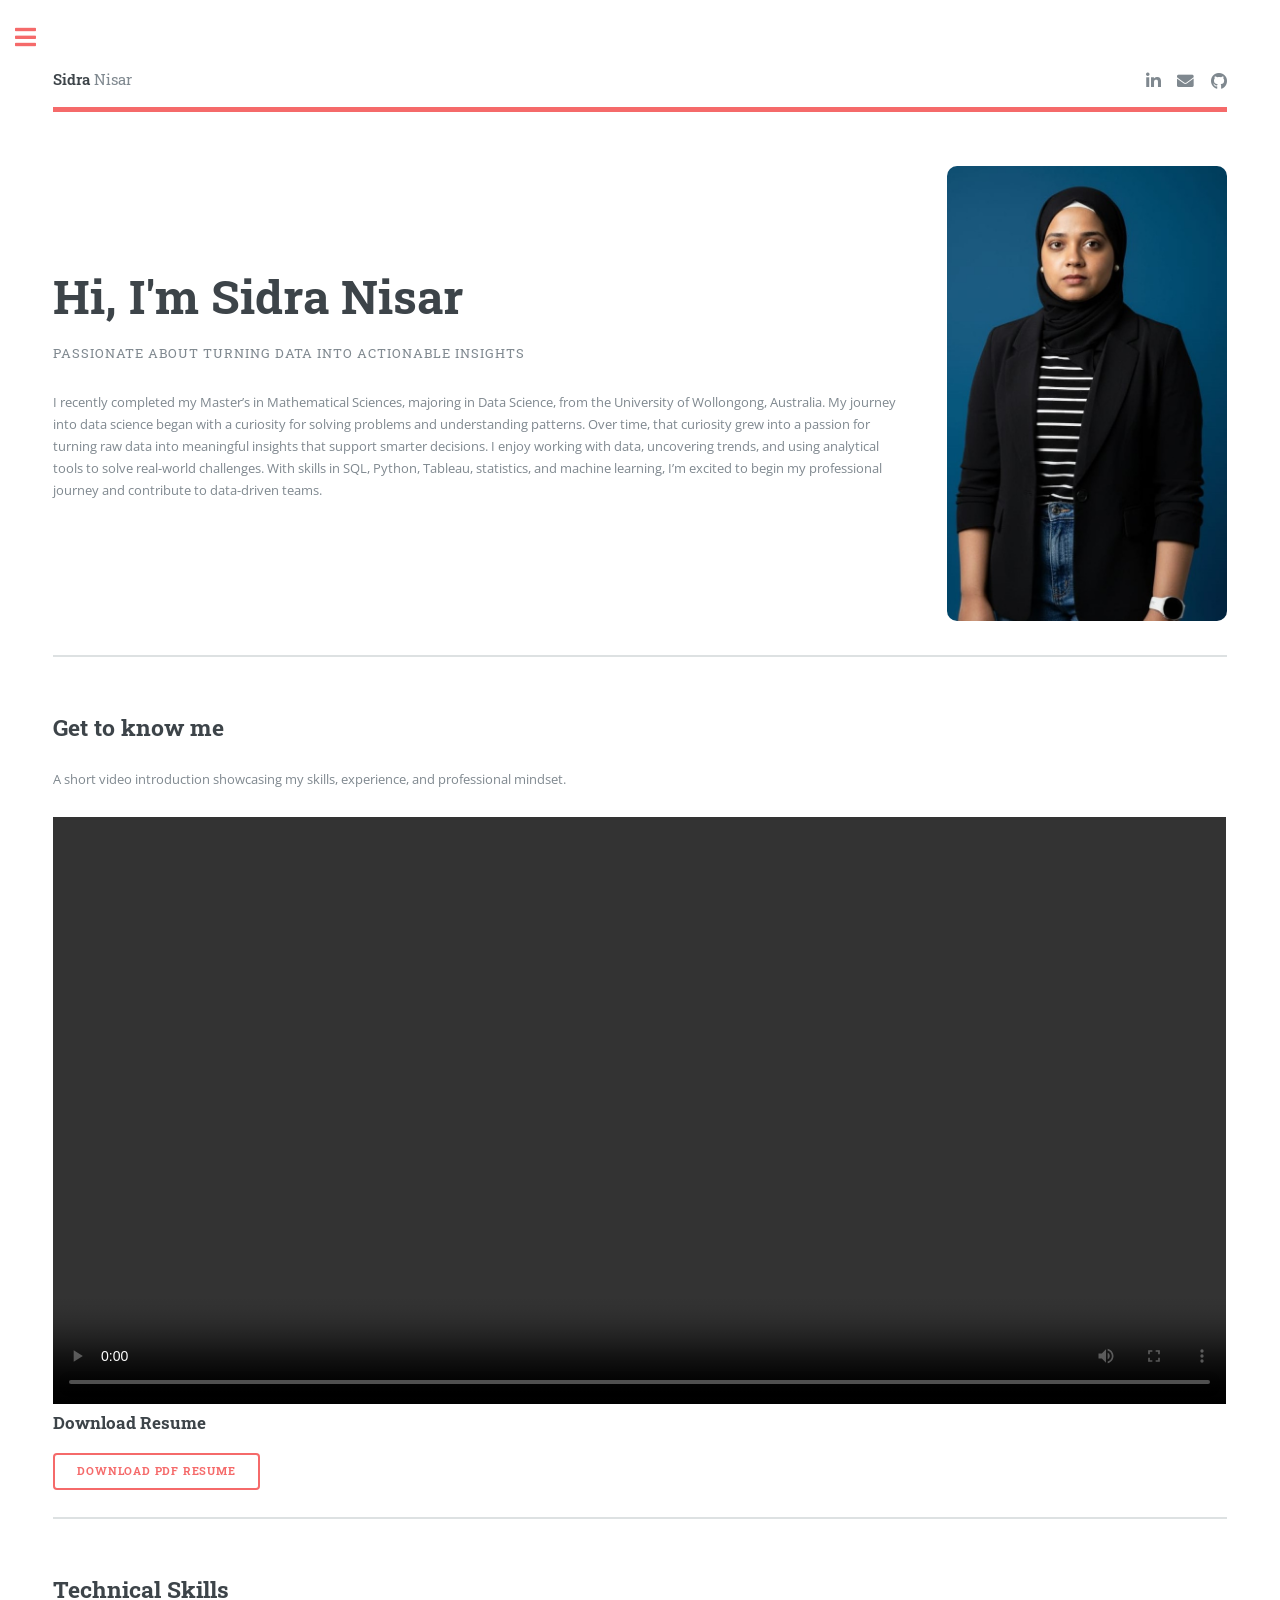
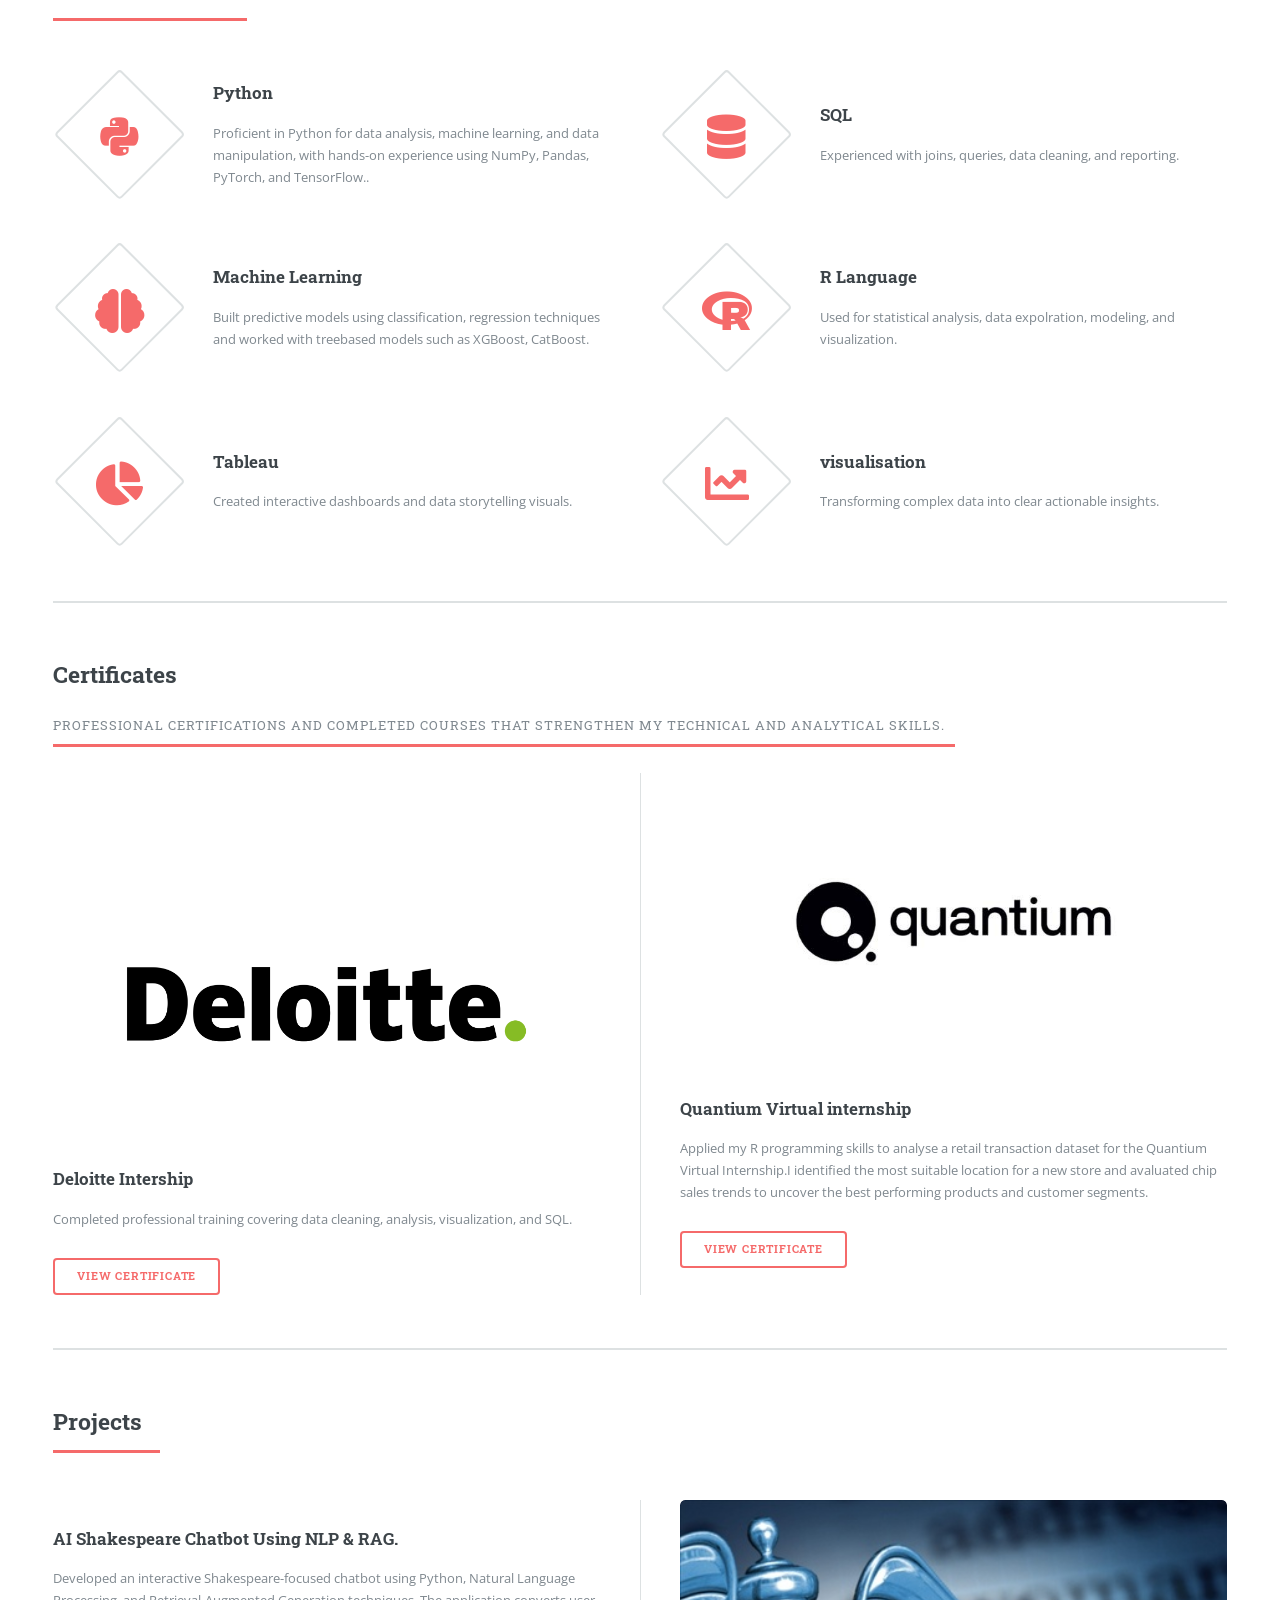
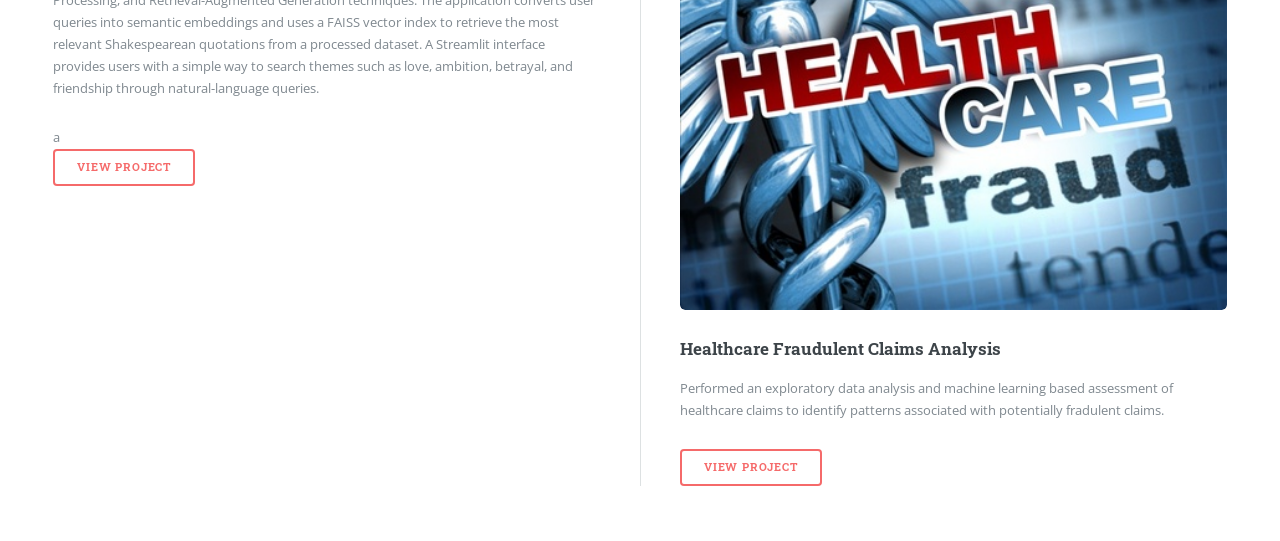
==== commit d54f762a: "Fix HTML formatting and update content" ====
--- a/index.html
+++ b/index.html
@@ -58,7 +58,7 @@
 								<section id="About">
 									<div class="content">
 										<header>
-											<h2>Explore My personality</h2>
+											<h2>Get to know me</h2>
 										</header>
 										<p>A short video introduction showcasing my skills, experience, and professional mindset.
                                         </p>
@@ -70,7 +70,7 @@
                                         </video>
 									</span>
 									 <h3>Download Resume</h3>
-                                     <a href="files/sidra Nisar Resume 2026.pdf" download class="button">
+                                     <a href="Files/sidra Nisar Resume 2026.pdf" download class="button">
                                       Download PDF Resume
                                      </a>
 								</section>
@@ -230,9 +230,8 @@
 									<p>Thank you for visiting my portfolio. I’d love to discuss how I can support your team.</p>
 									<ul class="contact">
 										<li class="icon solid fa-envelope"><a href="#">sidranisar1993@gmail.com</a></li>
-										<li class="icon solid fa-phone">(+61) 401-535422</li>
 										<li class="icon solid fa-home">Sydney<br />
-										NSW, 2148</li>
+										NSW </li>
 									</ul>
 								</section>
 
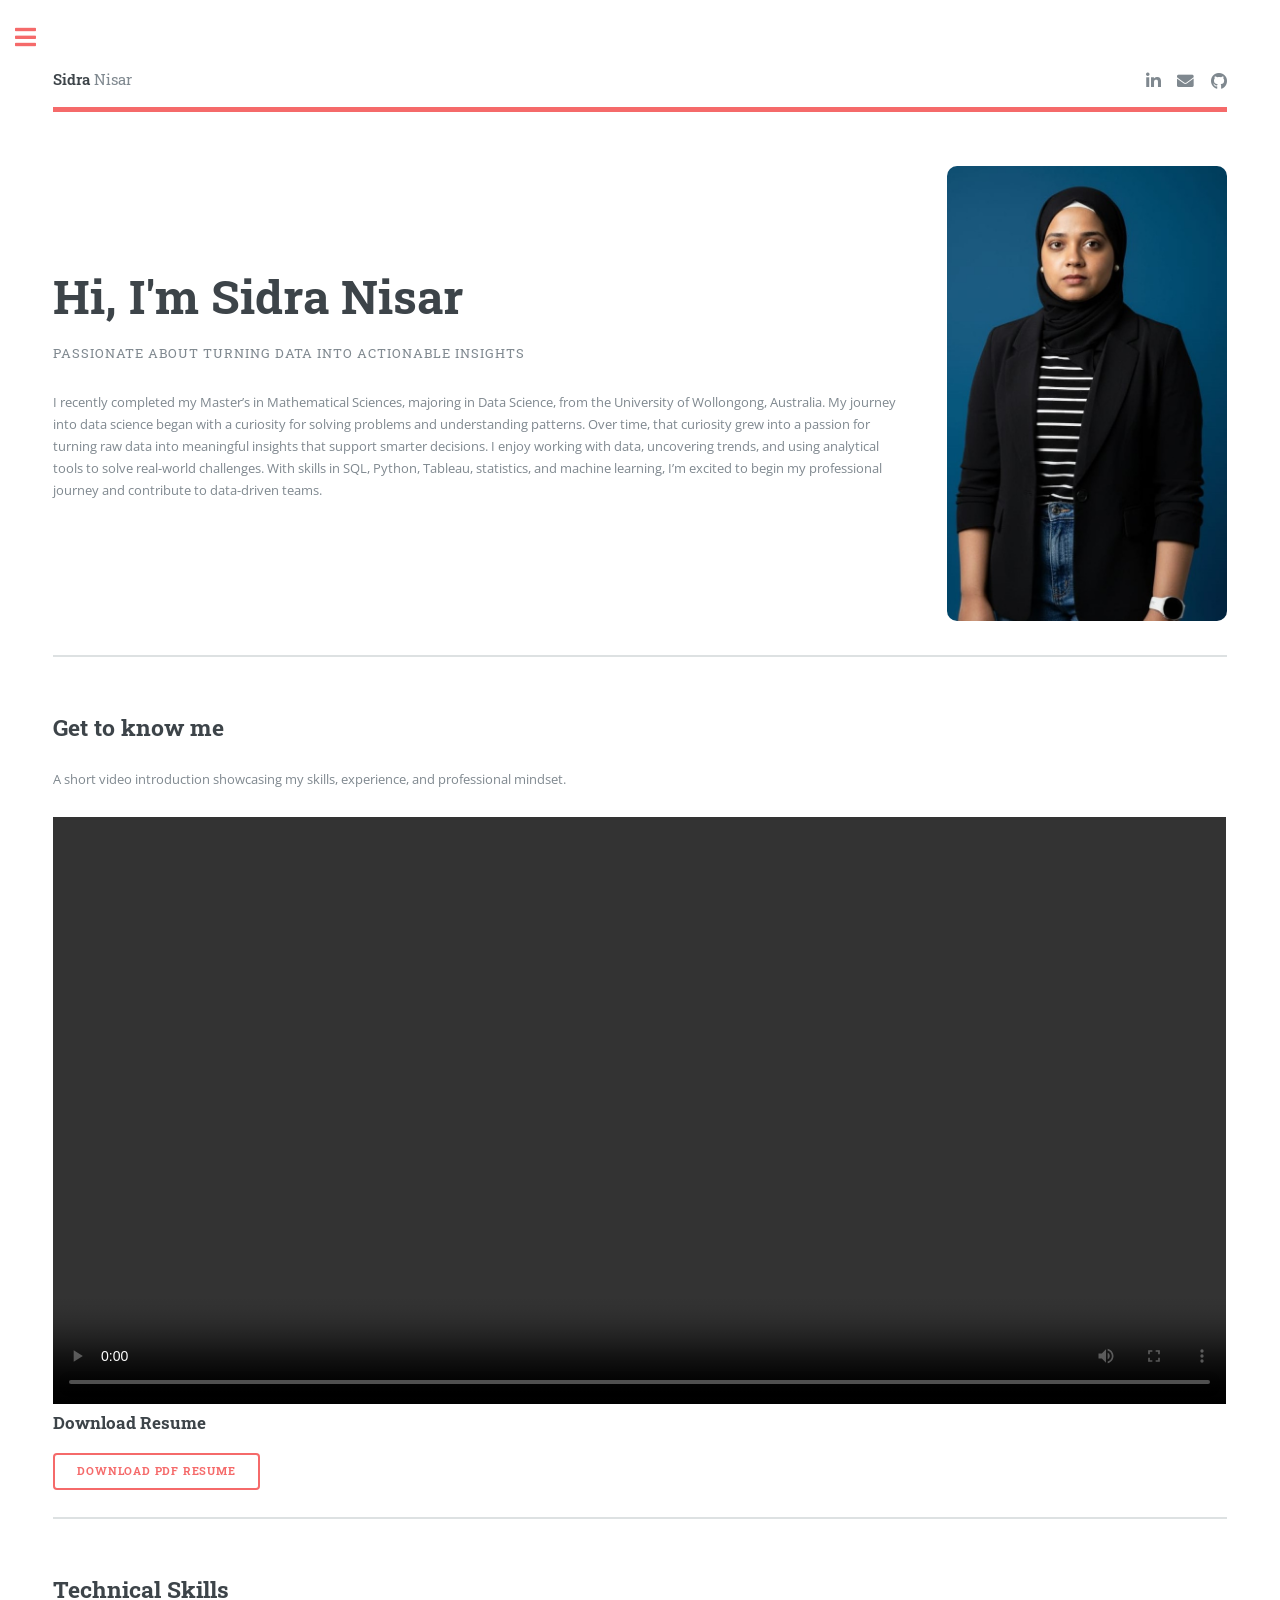
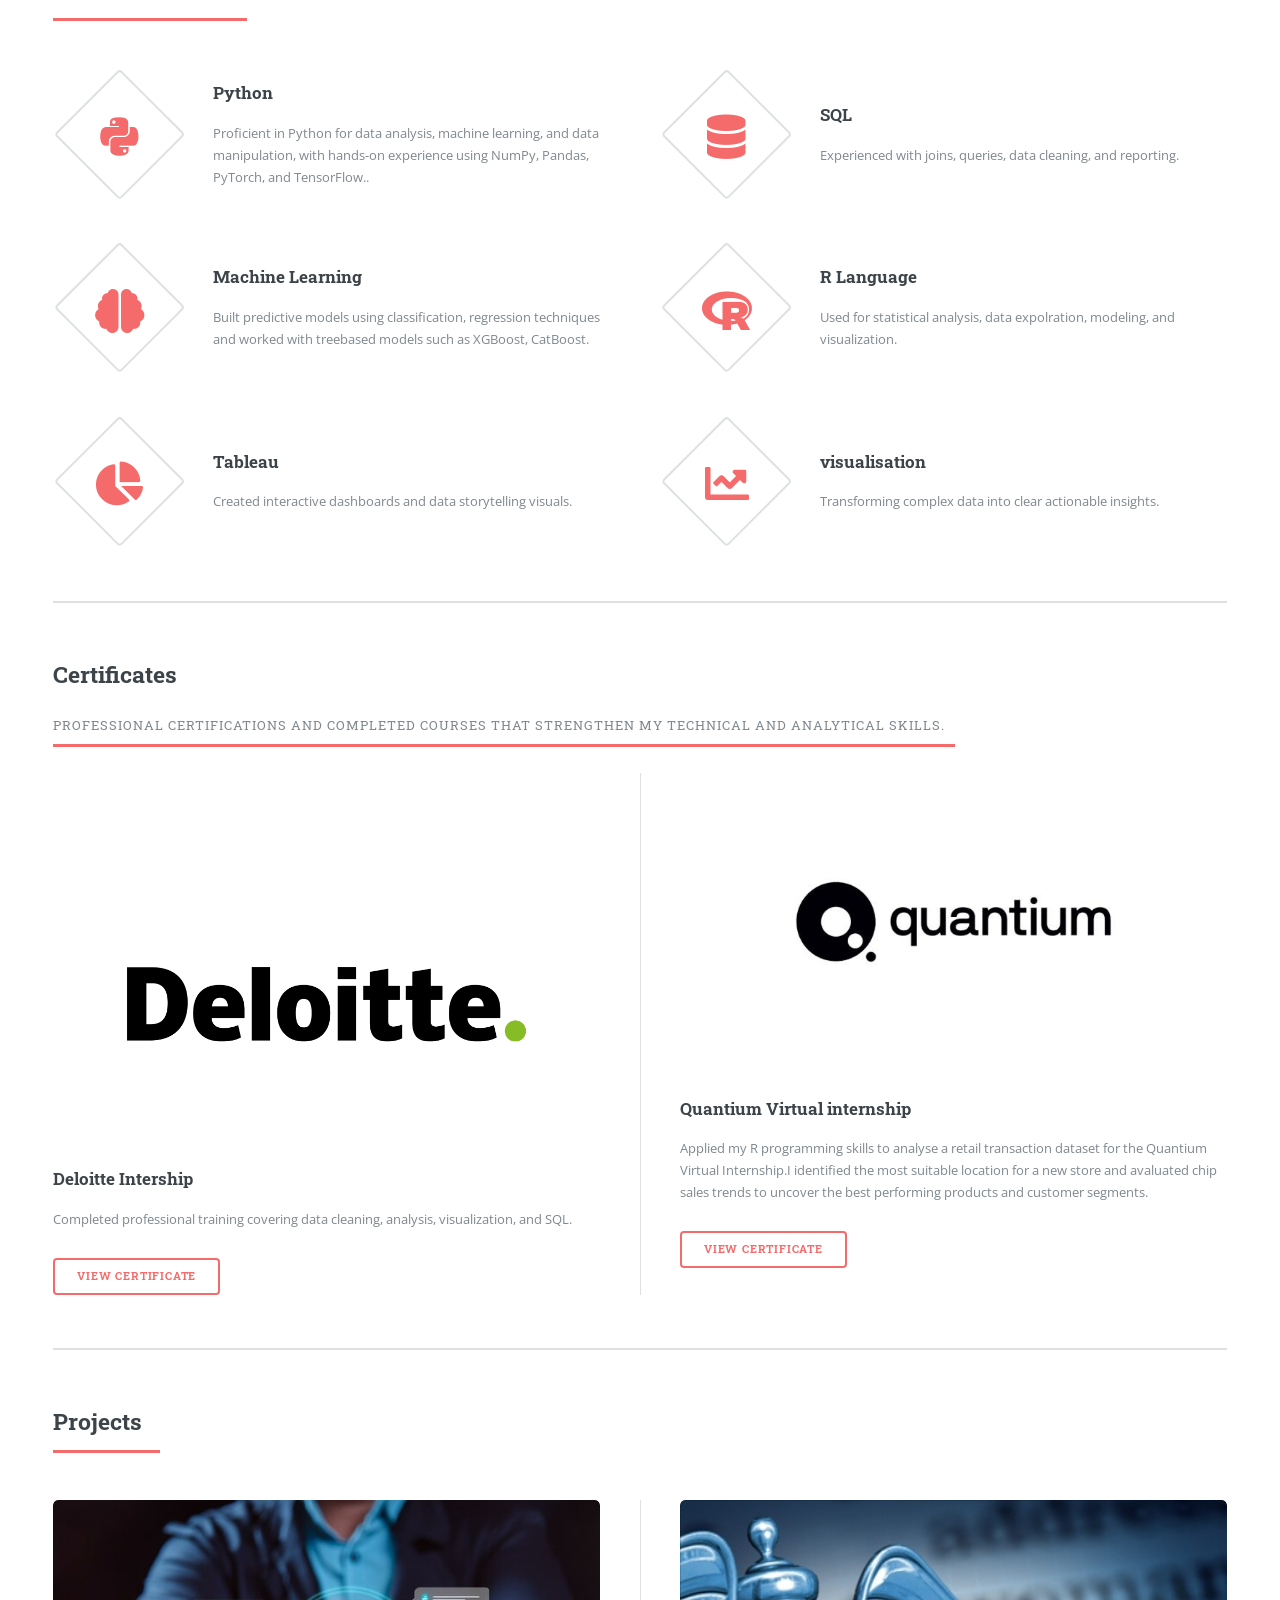
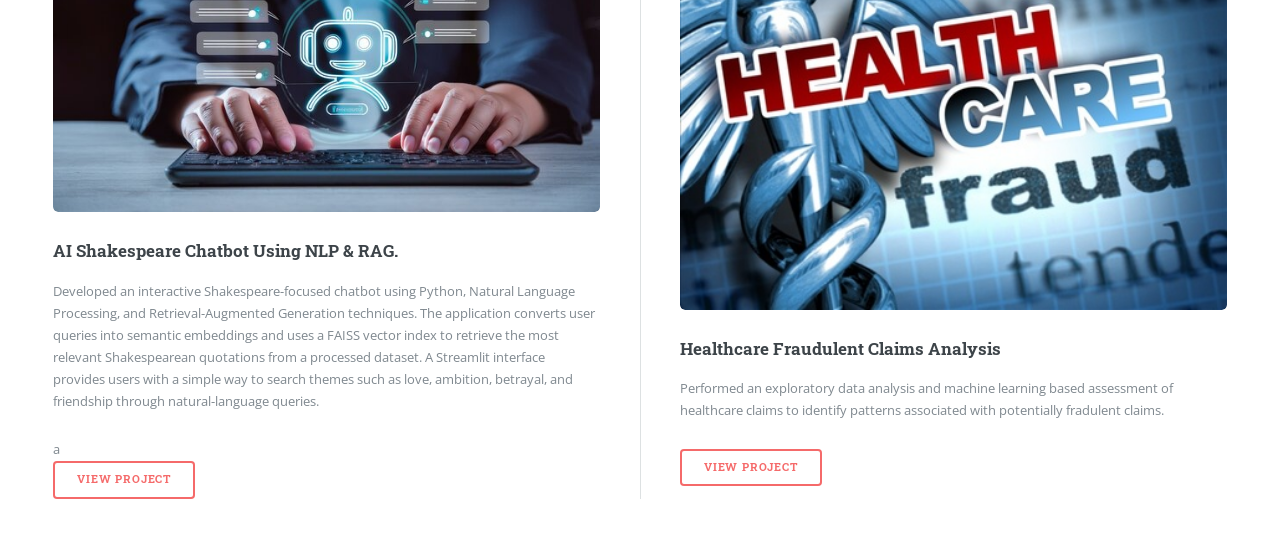
==== commit a983591e: "Update index.html" ====
--- a/index.html
+++ b/index.html
@@ -170,7 +170,7 @@
 									</header>
 									<div class="posts">
 										<article>
-											<a href="https://github.com/Sidra-Nisar/shakespeare-chatbot" class="image"><img src="images/pic01.png" alt="" /></a>
+											<a href="https://github.com/Sidra-Nisar/shakespeare-chatbot" class="image"><img src="images/pic01.jpg" alt="" /></a>
 											<h3>AI Shakespeare Chatbot Using NLP & RAG.</h3>
 											<p> Developed an interactive Shakespeare-focused chatbot using Python, Natural Language Processing, and Retrieval-Augmented Generation techniques. The application converts user queries into semantic embeddings and uses a FAISS vector index to retrieve the most relevant Shakespearean quotations from a processed dataset. A Streamlit interface provides users with a simple way to search themes such as love, ambition, betrayal, and friendship through natural-language queries. </p>a
 											<ul class="actions">
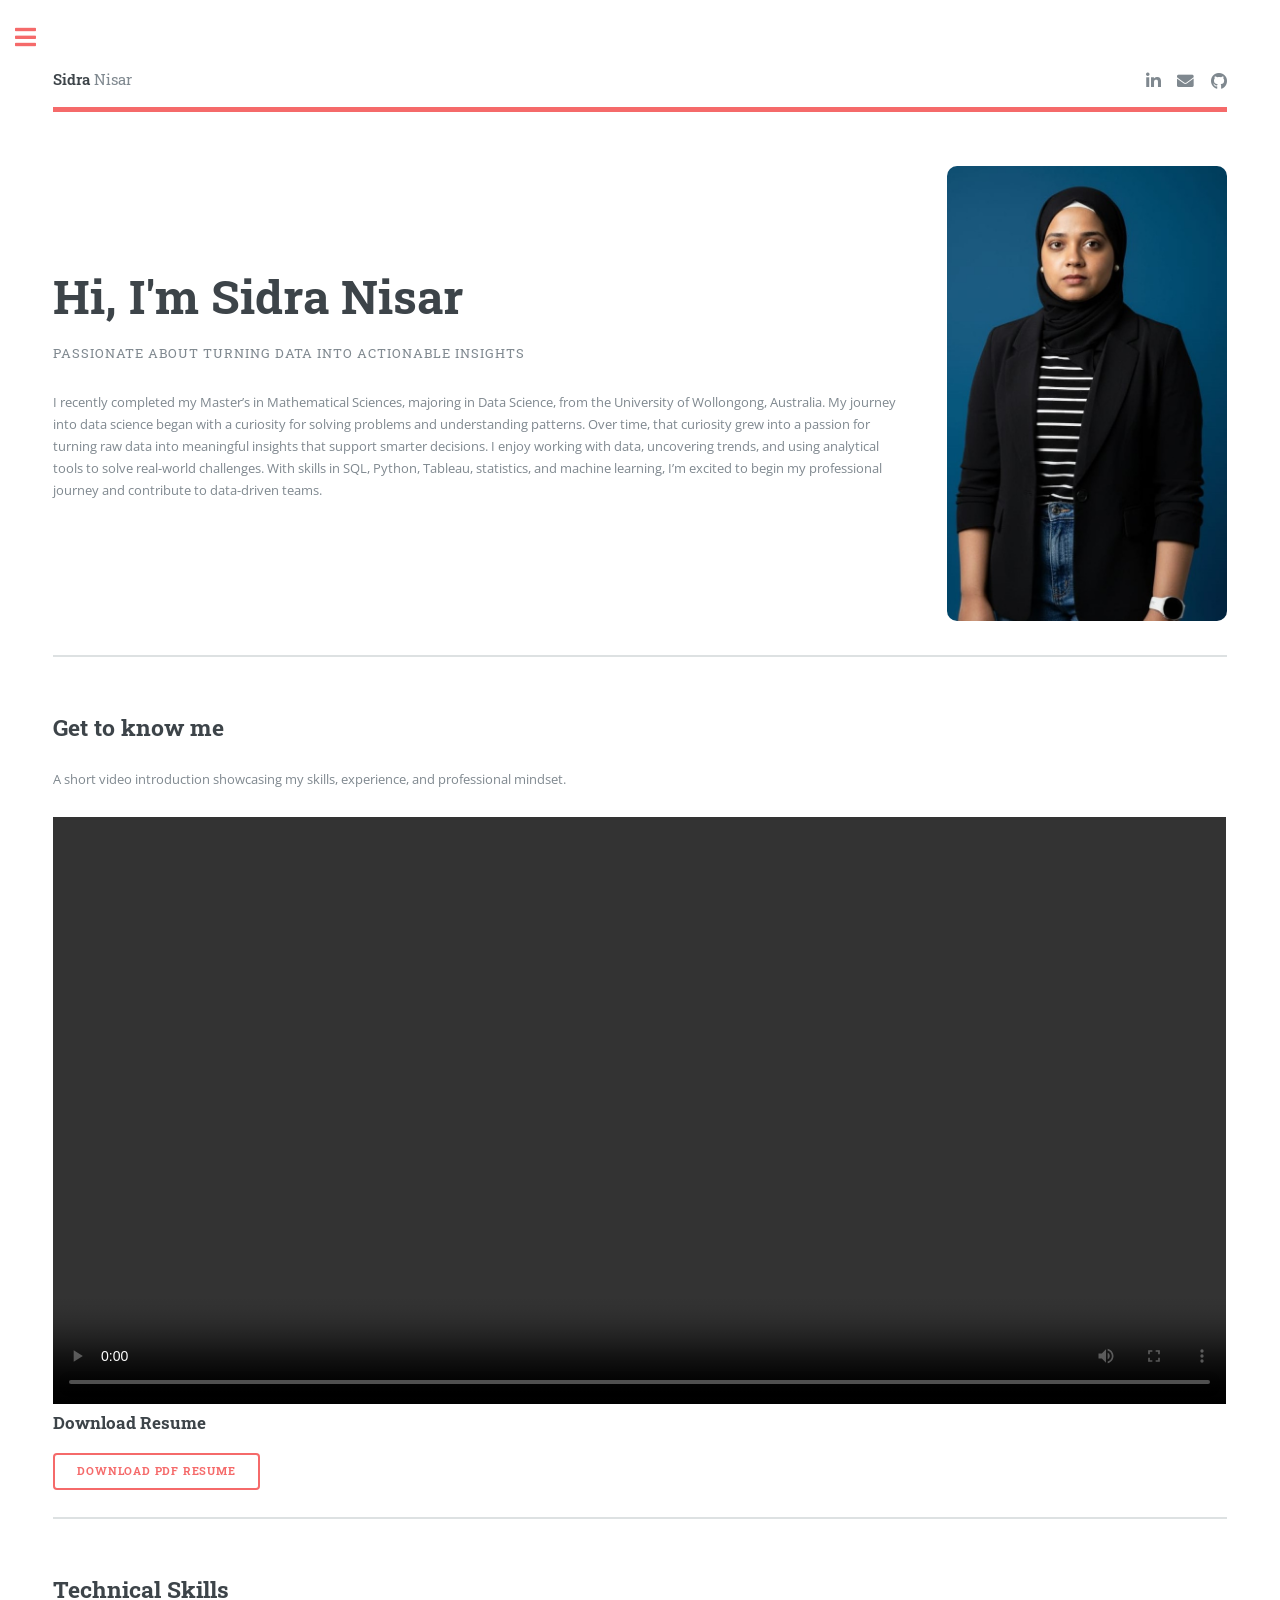
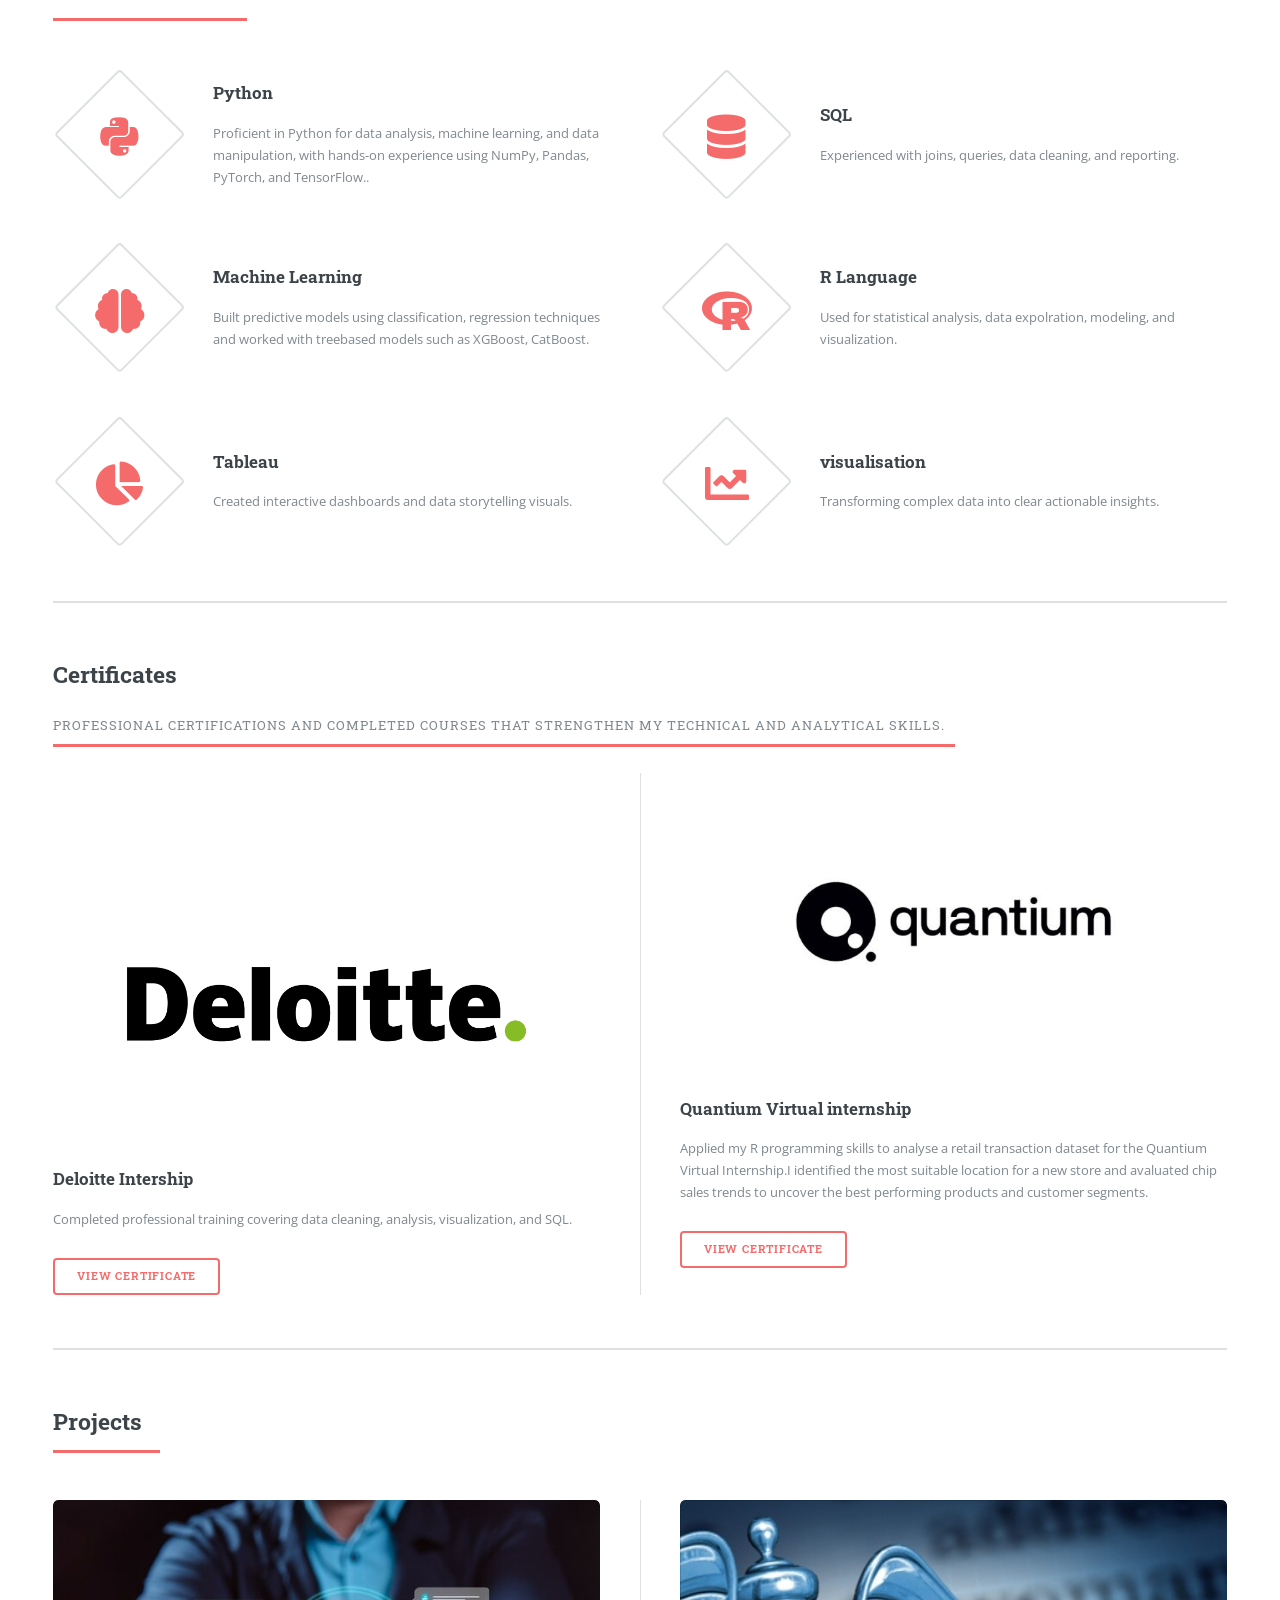
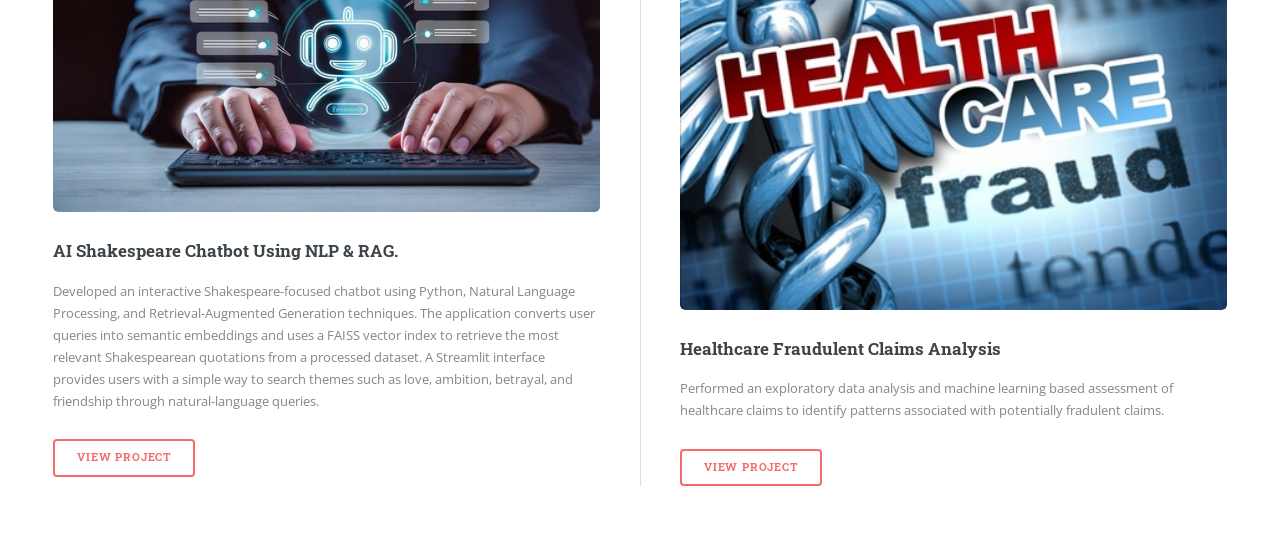
==== commit b816df67: "Update index.html" ====
--- a/index.html
+++ b/index.html
@@ -170,9 +170,11 @@
 									</header>
 									<div class="posts">
 										<article>
-											<a href="https://github.com/Sidra-Nisar/shakespeare-chatbot" class="image"><img src="images/pic01.jpg" alt="" /></a>
+											<a href="https://github.com/Sidra-Nisar/shakespeare-chatbot" class="image"><img src="images/pic01.jpg" alt="AI Shakespeare Chatbot project" /></a>
 											<h3>AI Shakespeare Chatbot Using NLP & RAG.</h3>
-											<p> Developed an interactive Shakespeare-focused chatbot using Python, Natural Language Processing, and Retrieval-Augmented Generation techniques. The application converts user queries into semantic embeddings and uses a FAISS vector index to retrieve the most relevant Shakespearean quotations from a processed dataset. A Streamlit interface provides users with a simple way to search themes such as love, ambition, betrayal, and friendship through natural-language queries. </p>a
+											<p> Developed an interactive Shakespeare-focused chatbot using Python, Natural Language Processing, and Retrieval-Augmented Generation techniques. The application converts user queries into semantic embeddings and uses a FAISS vector 
+												index to retrieve the most relevant Shakespearean quotations from a processed dataset. A Streamlit interface provides users with a simple way to 
+												search themes such as love, ambition, betrayal, and friendship through natural-language queries. </p>
 											<ul class="actions">
 												<li><a href="https://github.com/Sidra-Nisar/shakespeare-chatbot" class="button">View Project</a></li>
 											</ul>
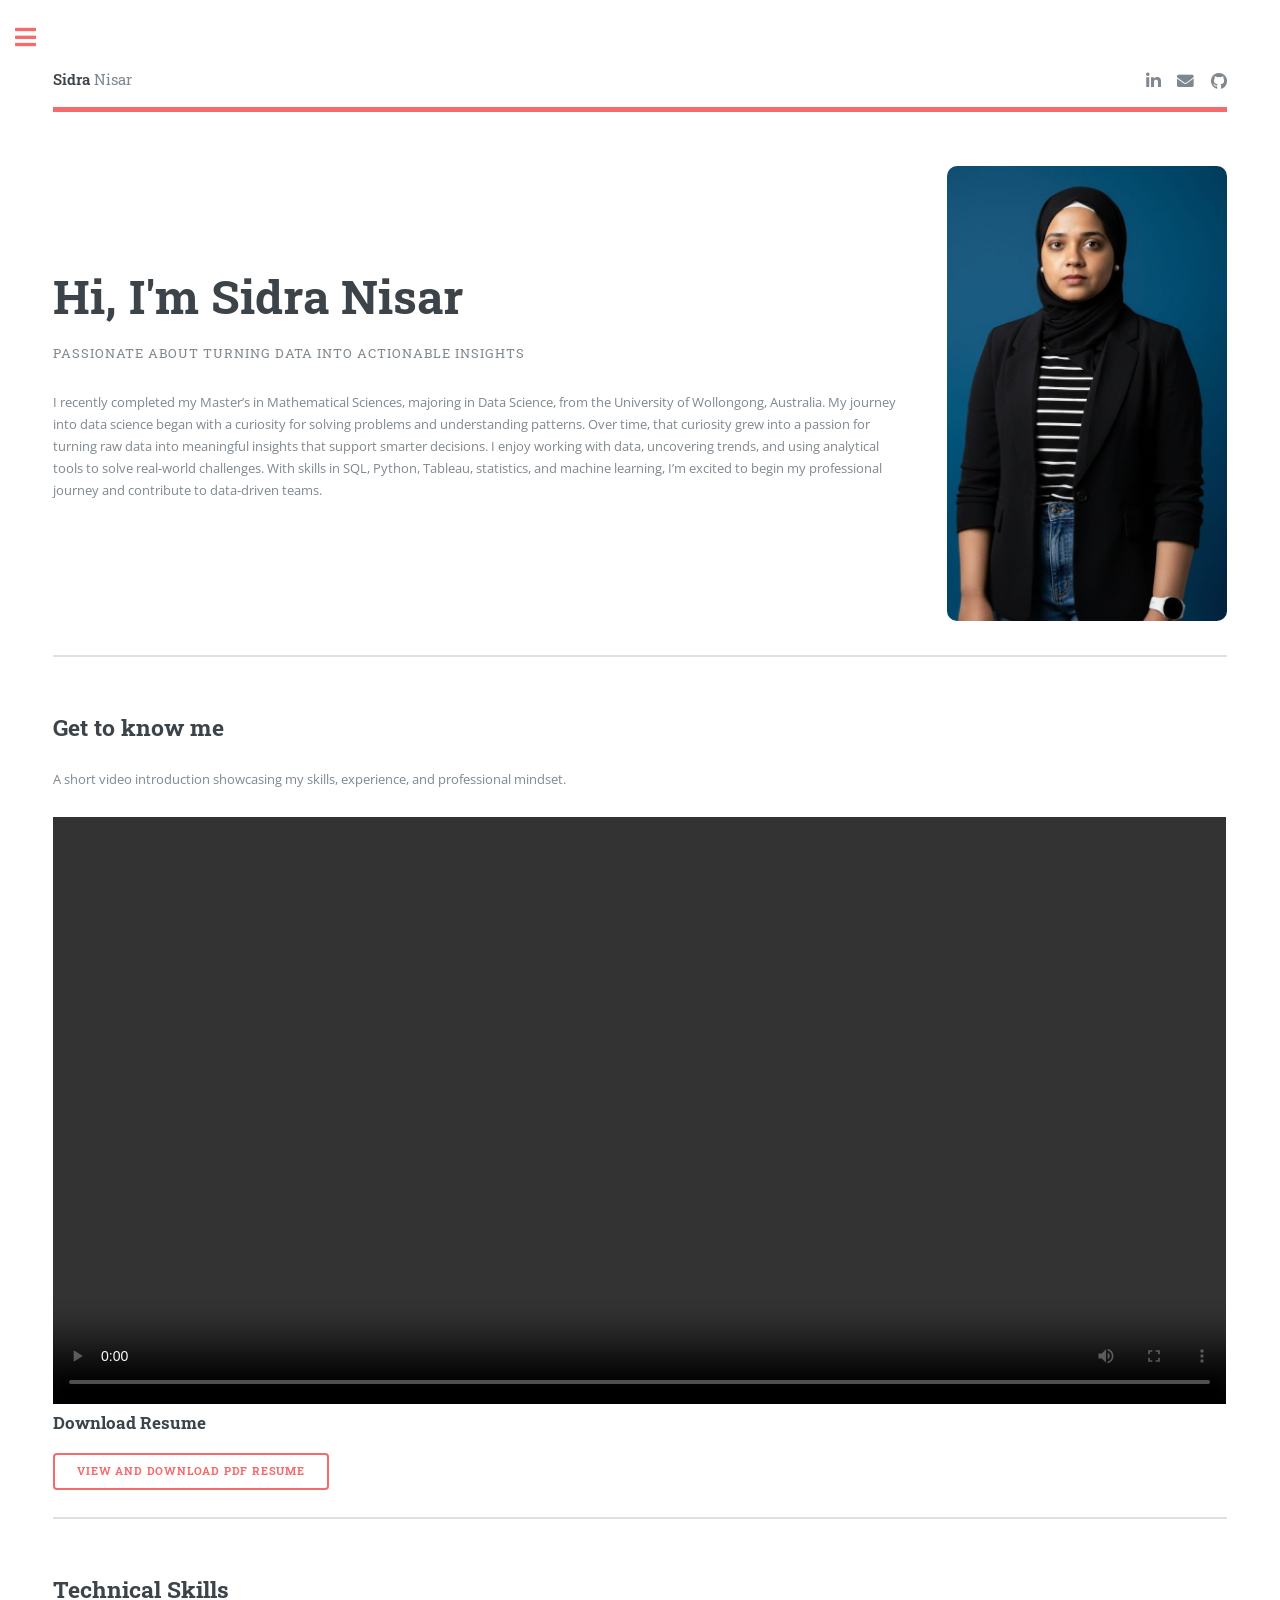
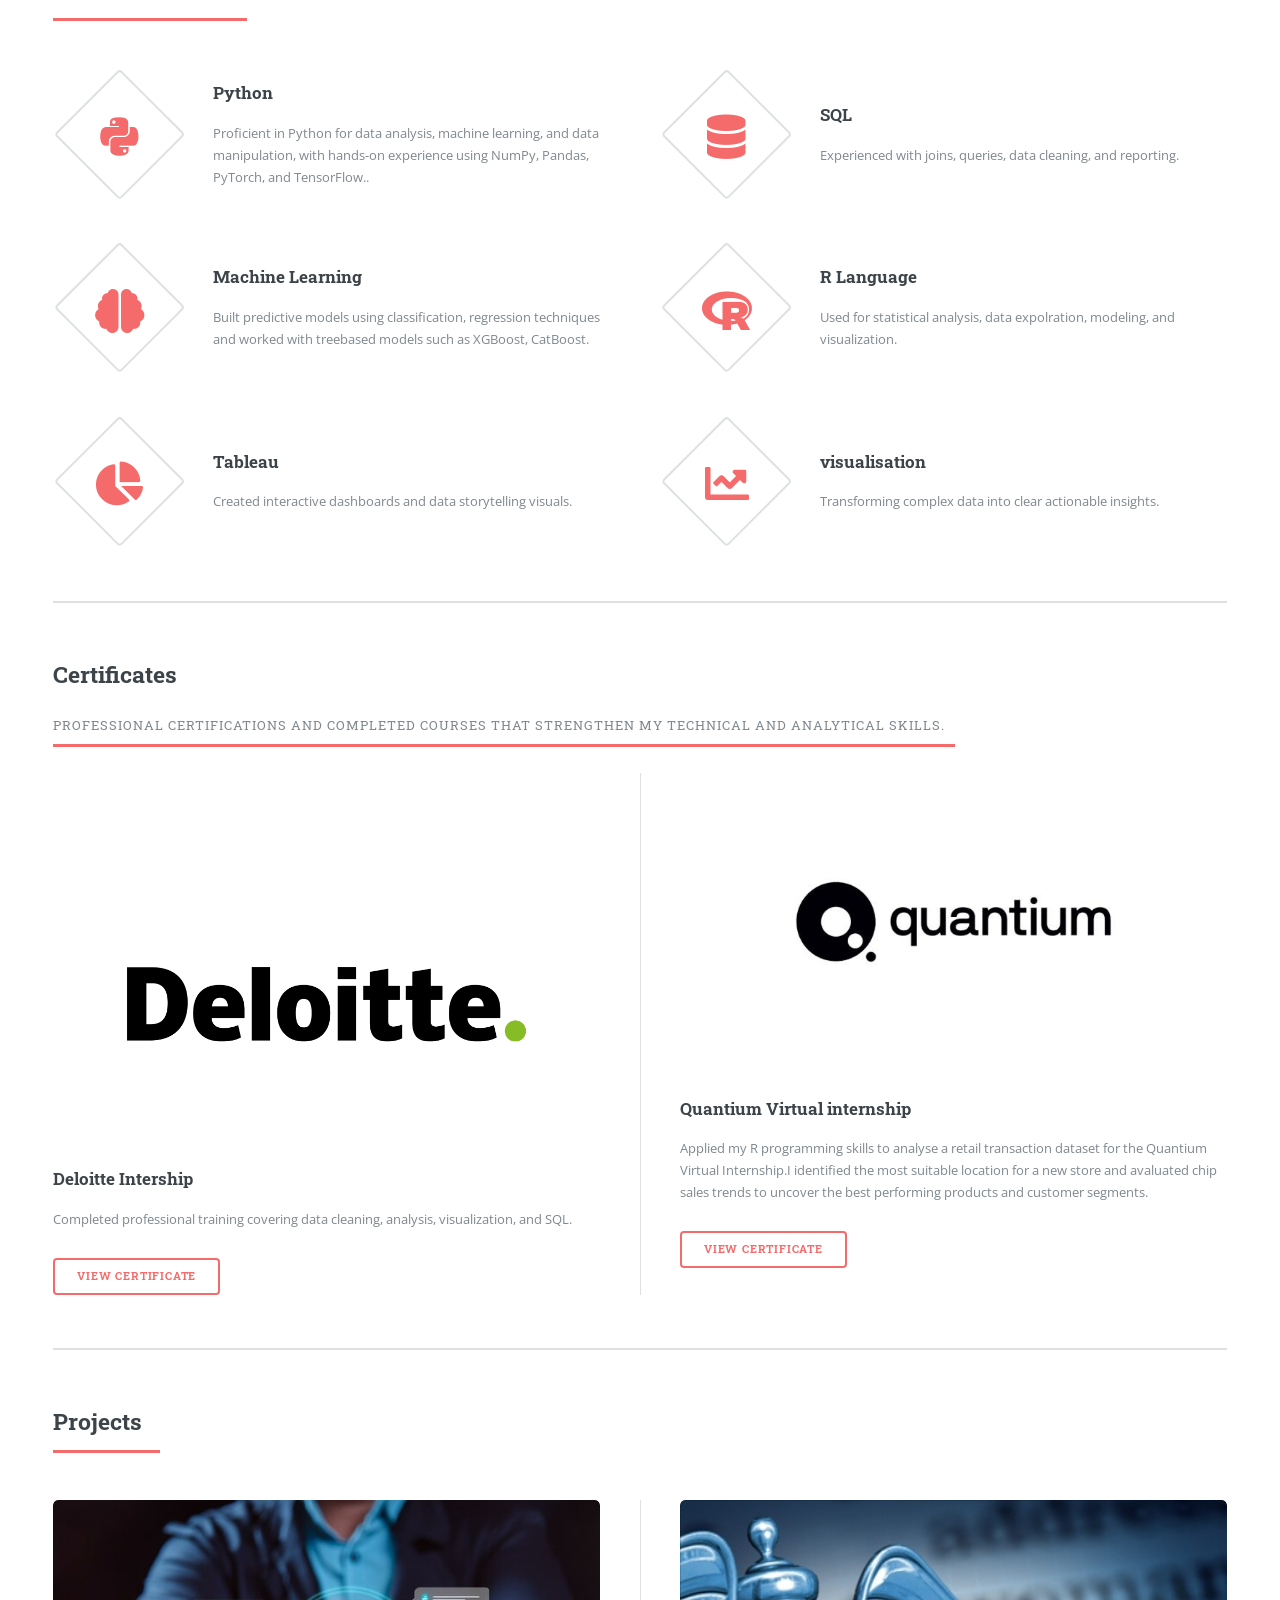
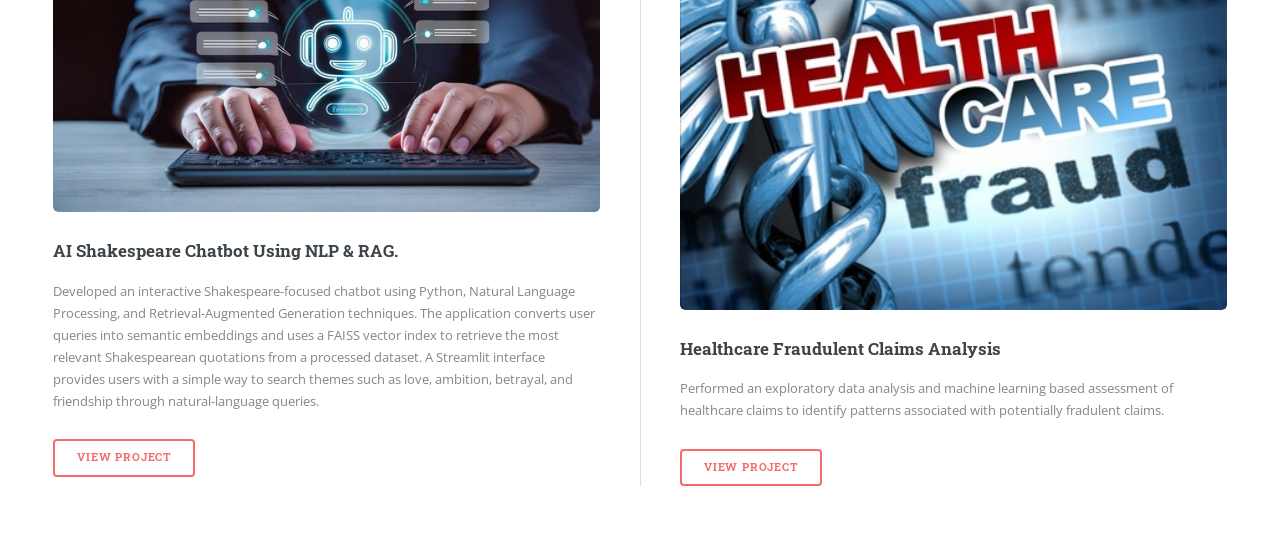
==== commit f8ac3d76: "Update index.html" ====
--- a/index.html
+++ b/index.html
@@ -70,8 +70,8 @@
                                         </video>
 									</span>
 									 <h3>Download Resume</h3>
-                                     <a href="Files/sidra Nisar Resume 2026.pdf" download class="button">
-                                      Download PDF Resume
+                                     <a href="Files/Sidra Nisar Resume 2026.pdf" download class="button">
+                                      View and Download PDF Resume
                                      </a>
 								</section>
 
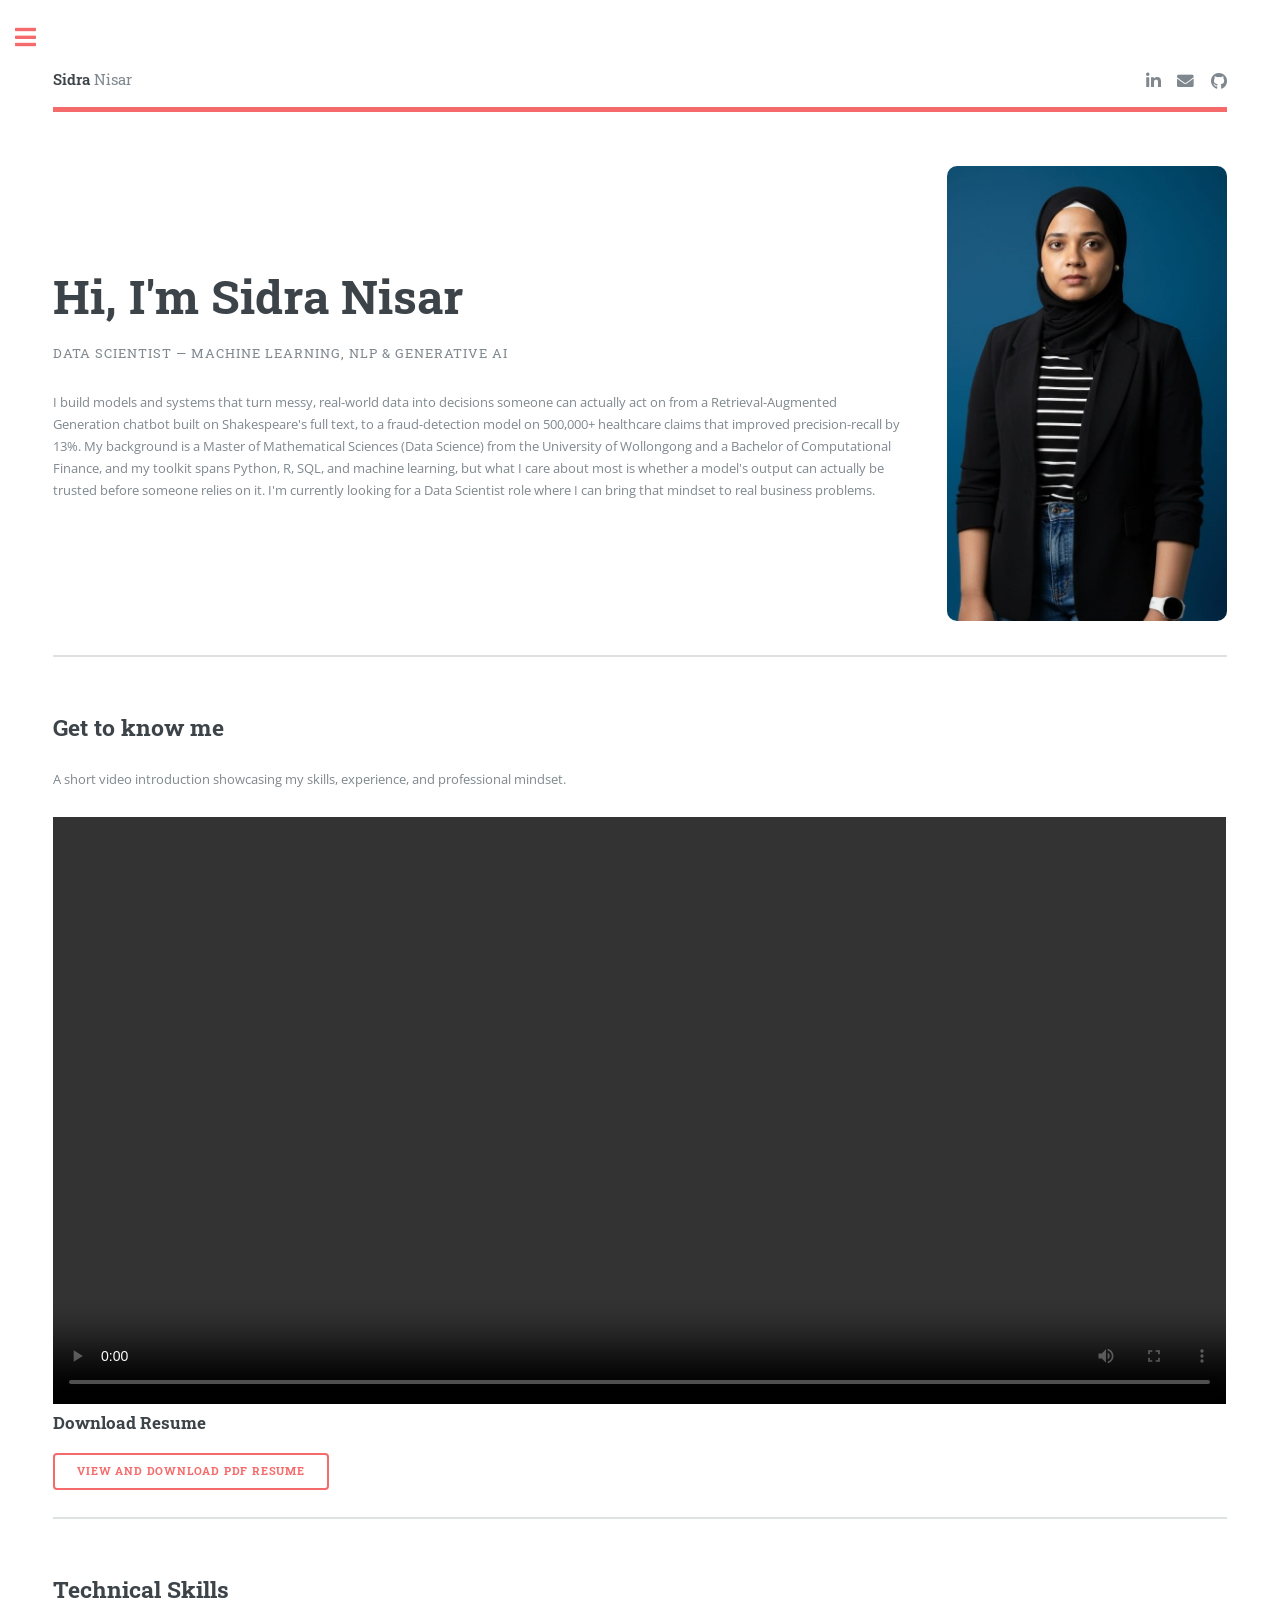
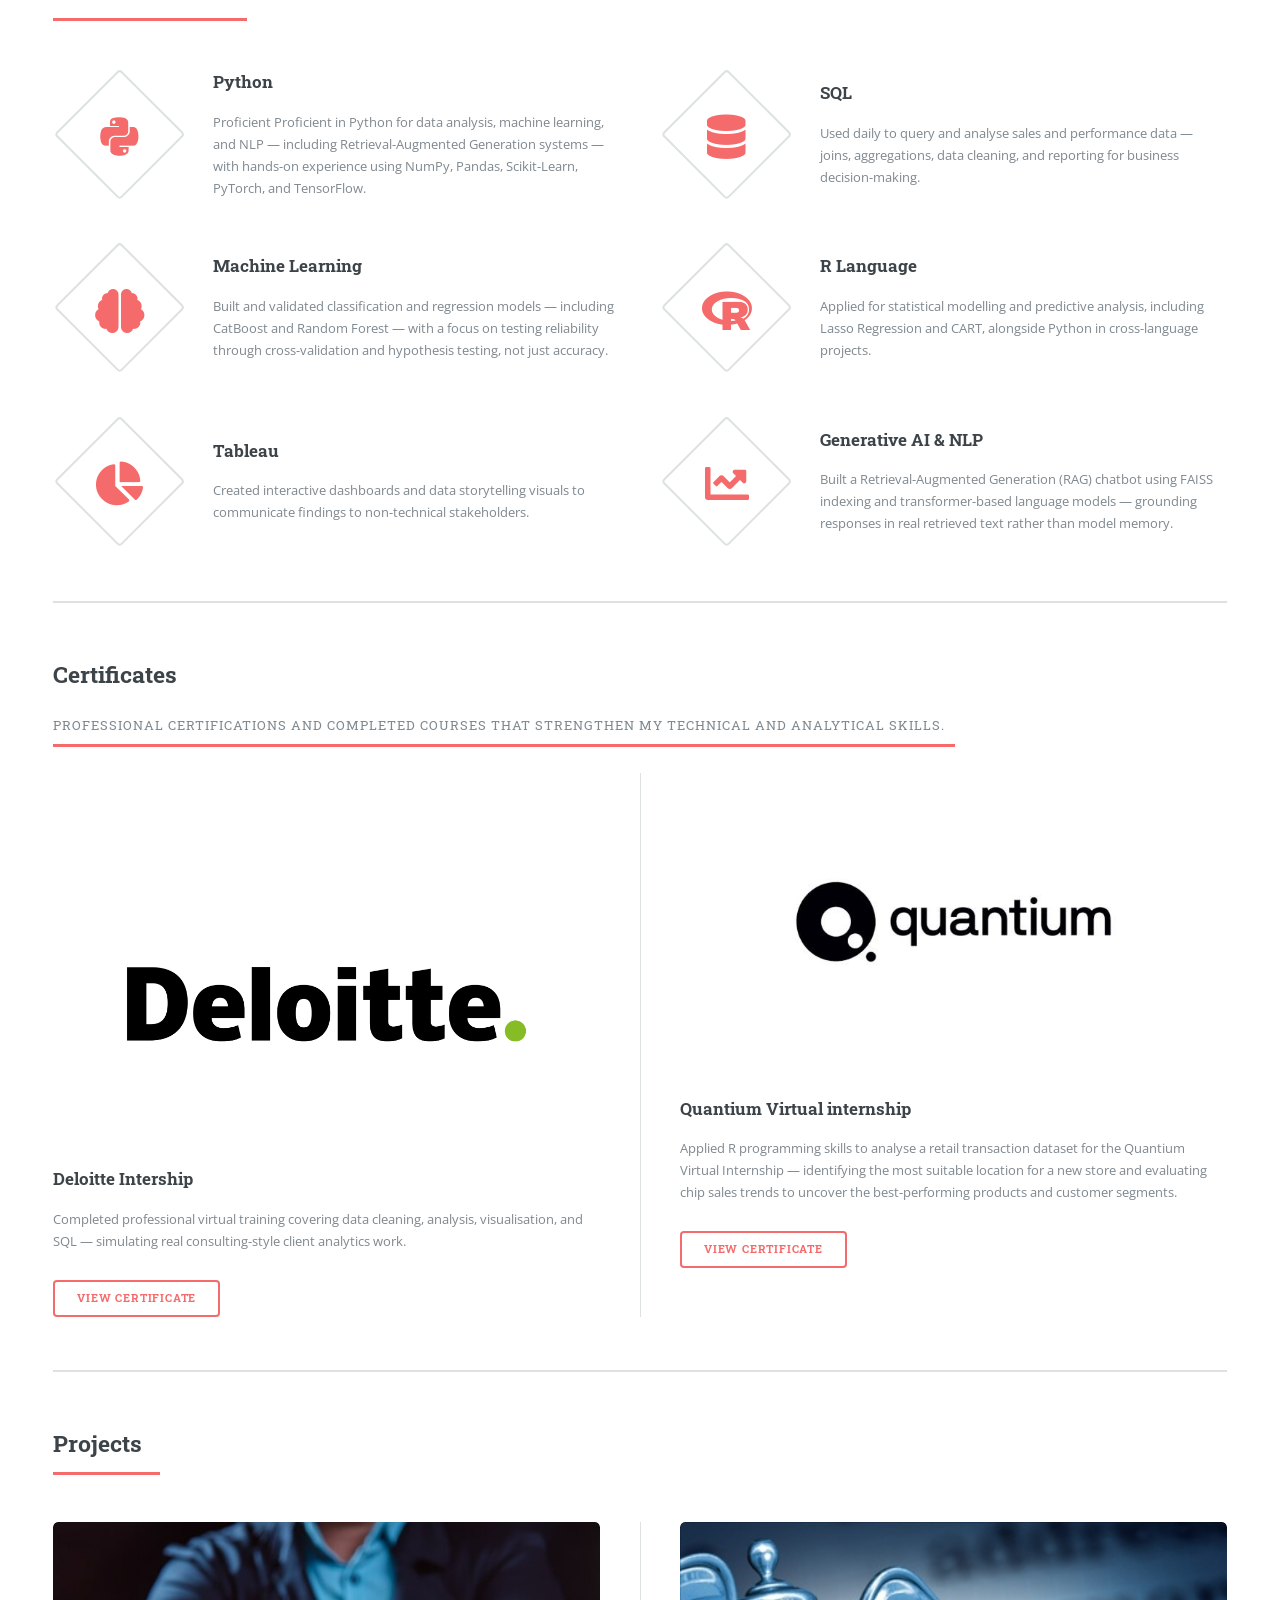
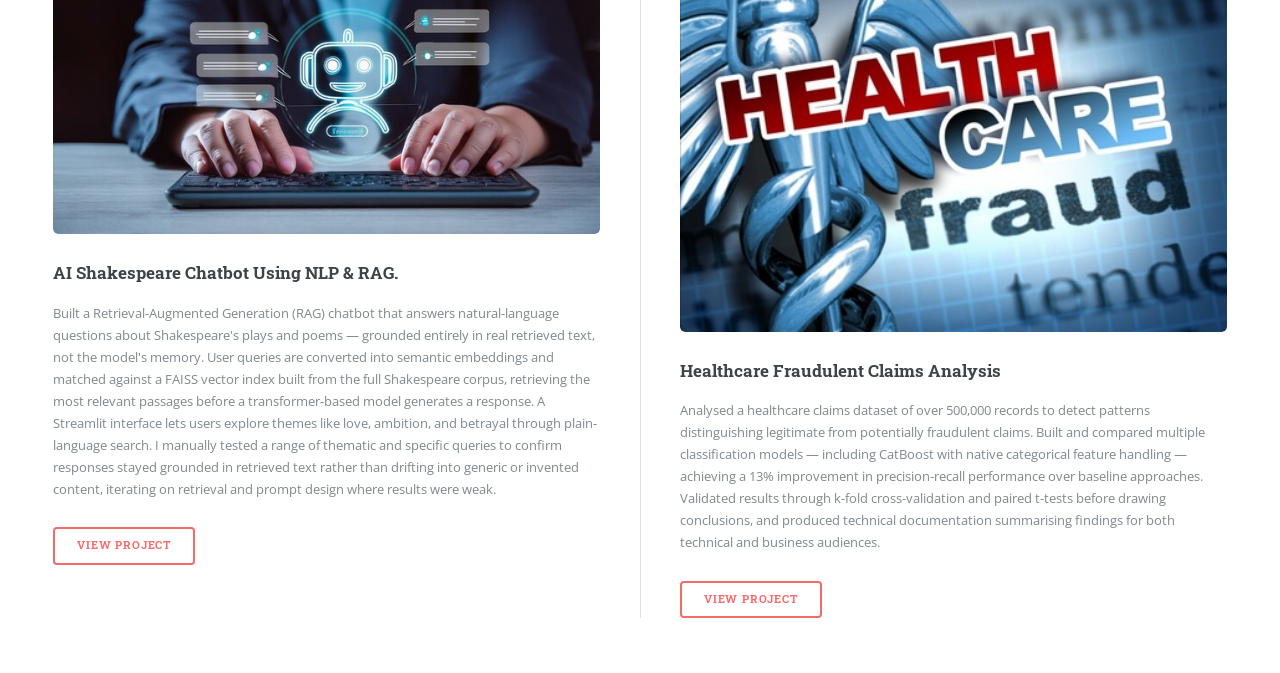
==== commit 204cb261: "Update index.html" ====
--- a/index.html
+++ b/index.html
@@ -39,11 +39,11 @@
         <div class="content">
             <header>
                 <h1>Hi, I'm Sidra Nisar</h1>
-                <p>Passionate about turning data into actionable insights</p>
+                <p>DATA SCIENTIST — MACHINE LEARNING, NLP & GENERATIVE AI</p>
             </header>
 
             <p>
-                I recently completed my Master’s in Mathematical Sciences, majoring in Data Science, from the University of Wollongong, Australia. My journey into data science began with a curiosity for solving problems and understanding patterns. Over time, that curiosity grew into a passion for turning raw data into meaningful insights that support smarter decisions. I enjoy working with data, uncovering trends, and using analytical tools to solve real-world challenges. With skills in SQL, Python, Tableau, statistics, and machine learning, I’m excited to begin my professional journey and contribute to data-driven teams.
+                I build models and systems that turn messy, real-world data into decisions someone can actually act on from a Retrieval-Augmented Generation chatbot built on Shakespeare's full text, to a fraud-detection model on 500,000+ healthcare claims that improved precision-recall by 13%. My background is a Master of Mathematical Sciences (Data Science) from the University of Wollongong and a Bachelor of Computational Finance, and my toolkit spans Python, R, SQL, and machine learning, but what I care about most is whether a model's output can actually be trusted before someone relies on it. I'm currently looking for a Data Scientist role where I can bring that mindset to real business problems.
             </p>
         </div>
 
@@ -85,42 +85,42 @@
 											<span class="icon brands fa-python"></span>
 											<div class="content">
 												<h3>Python</h3>
-												<p>Proficient in Python for data analysis, machine learning, and data manipulation, with hands-on experience using NumPy, Pandas, PyTorch, and TensorFlow..</p>
+												<p>Proficient Proficient in Python for data analysis, machine learning, and NLP — including Retrieval-Augmented Generation systems — with hands-on experience using NumPy, Pandas, Scikit-Learn, PyTorch, and TensorFlow.</p>
 											</div>
 										</article>
 										<article>
 											<span class="icon solid fa-database"></span>
 											<div class="content">
 												<h3>SQL</h3>
-												<p>Experienced with joins, queries, data cleaning, and reporting.</p>
+												<p>Used daily to query and analyse sales and performance data — joins, aggregations, data cleaning, and reporting for business decision-making.</p>
 											</div>
 										</article>
 										<article>
 											<span class="icon solid fa-brain"></span>
 											<div class="content">
 												<h3>Machine Learning</h3>
-												<p>Built predictive models using classification, regression techniques and worked with treebased models such as XGBoost, CatBoost.</p>
+												<p>Built and validated classification and regression models — including CatBoost and Random Forest — with a focus on testing reliability through cross-validation and hypothesis testing, not just accuracy.</p>
 											</div>
 										</article>
 										<article>
 											<span class="icon brands fa-r-project"></span>
 											<div class="content">
 												<h3>R Language</h3>
-												<p>Used for statistical analysis, data expolration, modeling, and visualization.</p>
+												<p>Applied for statistical modelling and predictive analysis, including Lasso Regression and CART, alongside Python in cross-language projects.</p>
 											</div>
 										</article>
 										<article>
 											<span class="icon solid fa-chart-pie"></span>
 											<div class="content">
 												<h3>Tableau</h3>
-												<p>Created interactive dashboards and data storytelling visuals.</p>
+												<p>Created interactive dashboards and data storytelling visuals to communicate findings to non-technical stakeholders.</p>
 											</div>
 										</article>
 										<article>
 											<span class="icon solid fa-chart-line"></span>
 											<div class="content">
-												<h3>visualisation</h3>
-												<p>Transforming complex data into clear actionable insights.</p>
+												<h3>Generative AI & NLP</h3>
+												<p>Built a Retrieval-Augmented Generation (RAG) chatbot using FAISS indexing and transformer-based language models — grounding responses in real retrieved text rather than model memory.</p>
 											</div>
 										</article>
 									</div>
@@ -140,7 +140,7 @@
                 <img src="images/Deloitte.png" alt="Deloitte Virtual internship Certificate" />
             </a>
             <h3>Deloitte Intership</h3>
-            <p>Completed professional training covering data cleaning, analysis, visualization, and SQL.</p>
+            <p>Completed professional virtual training covering data cleaning, analysis, visualisation, and SQL — simulating real consulting-style client analytics work.</p>
             <ul class="actions">
                 <li><a href="Files/Deloitte Certificate.pdf" target="_blank" class="button">View Certificate</a></li>
             </ul>
@@ -148,13 +148,13 @@
 
         <!-- Certificate 2 -->
         <article>
-            <a href="Files/Quantium Certificate.pdf" target="_blank" class="image">
+            <a href="Files/Quantium certificate.pdf" target="_blank" class="image">
                 <img src="images/Quantium.jpg" alt="Quantium Virtual Intership" />
             </a>
             <h3>Quantium Virtual internship</h3>
-            <p>Applied my R programming skills to analyse a retail transaction dataset for the Quantium Virtual Internship.I identified the most suitable location for a new store and avaluated chip sales trends to uncover the best performing products and customer segments.</p>
+            <p>Applied R programming skills to analyse a retail transaction dataset for the Quantium Virtual Internship — identifying the most suitable location for a new store and evaluating chip sales trends to uncover the best-performing products and customer segments.</p>
             <ul class="actions">
-                <li><a href="Files/Quantium Certificate.pdf" target="_blank" class="button">View Certificate</a></li>
+                <li><a href="Files/Quantium certificate.pdf" target="_blank" class="button">View Certificate</a></li>
             </ul>
         </article>
 
@@ -172,9 +172,7 @@
 										<article>
 											<a href="https://github.com/Sidra-Nisar/shakespeare-chatbot" class="image"><img src="images/pic01.jpg" alt="AI Shakespeare Chatbot project" /></a>
 											<h3>AI Shakespeare Chatbot Using NLP & RAG.</h3>
-											<p> Developed an interactive Shakespeare-focused chatbot using Python, Natural Language Processing, and Retrieval-Augmented Generation techniques. The application converts user queries into semantic embeddings and uses a FAISS vector 
-												index to retrieve the most relevant Shakespearean quotations from a processed dataset. A Streamlit interface provides users with a simple way to 
-												search themes such as love, ambition, betrayal, and friendship through natural-language queries. </p>
+											<p> Built a Retrieval-Augmented Generation (RAG) chatbot that answers natural-language questions about Shakespeare's plays and poems — grounded entirely in real retrieved text, not the model's memory. User queries are converted into semantic embeddings and matched against a FAISS vector index built from the full Shakespeare corpus, retrieving the most relevant passages before a transformer-based model generates a response. A Streamlit interface lets users explore themes like love, ambition, and betrayal through plain-language search. I manually tested a range of thematic and specific queries to confirm responses stayed grounded in retrieved text rather than drifting into generic or invented content, iterating on retrieval and prompt design where results were weak. </p>
 											<ul class="actions">
 												<li><a href="https://github.com/Sidra-Nisar/shakespeare-chatbot" class="button">View Project</a></li>
 											</ul>
@@ -182,7 +180,7 @@
 										<article>
 											<a href="https://github.com/Sidra-Nisar/Healthcare-Fraudulent-claims--Analysis" class="image"><img src="images/Health-Care-Fraud.jpg" alt="" /></a>
 											<h3>Healthcare Fraudulent Claims Analysis</h3>
-											<p>Performed an exploratory data analysis and machine learning based assessment of healthcare claims to identify patterns associated with potentially fradulent claims.</p>
+											<p>Analysed a healthcare claims dataset of over 500,000 records to detect patterns distinguishing legitimate from potentially fraudulent claims. Built and compared multiple classification models — including CatBoost with native categorical feature handling — achieving a 13% improvement in precision-recall performance over baseline approaches. Validated results through k-fold cross-validation and paired t-tests before drawing conclusions, and produced technical documentation summarising findings for both technical and business audiences.</p>
 											<ul class="actions">
 												<li><a href="https://github.com/Sidra-Nisar/Healthcare-Fraudulent-claims--Analysis" class="button">View Project</a></li>
 											</ul>
